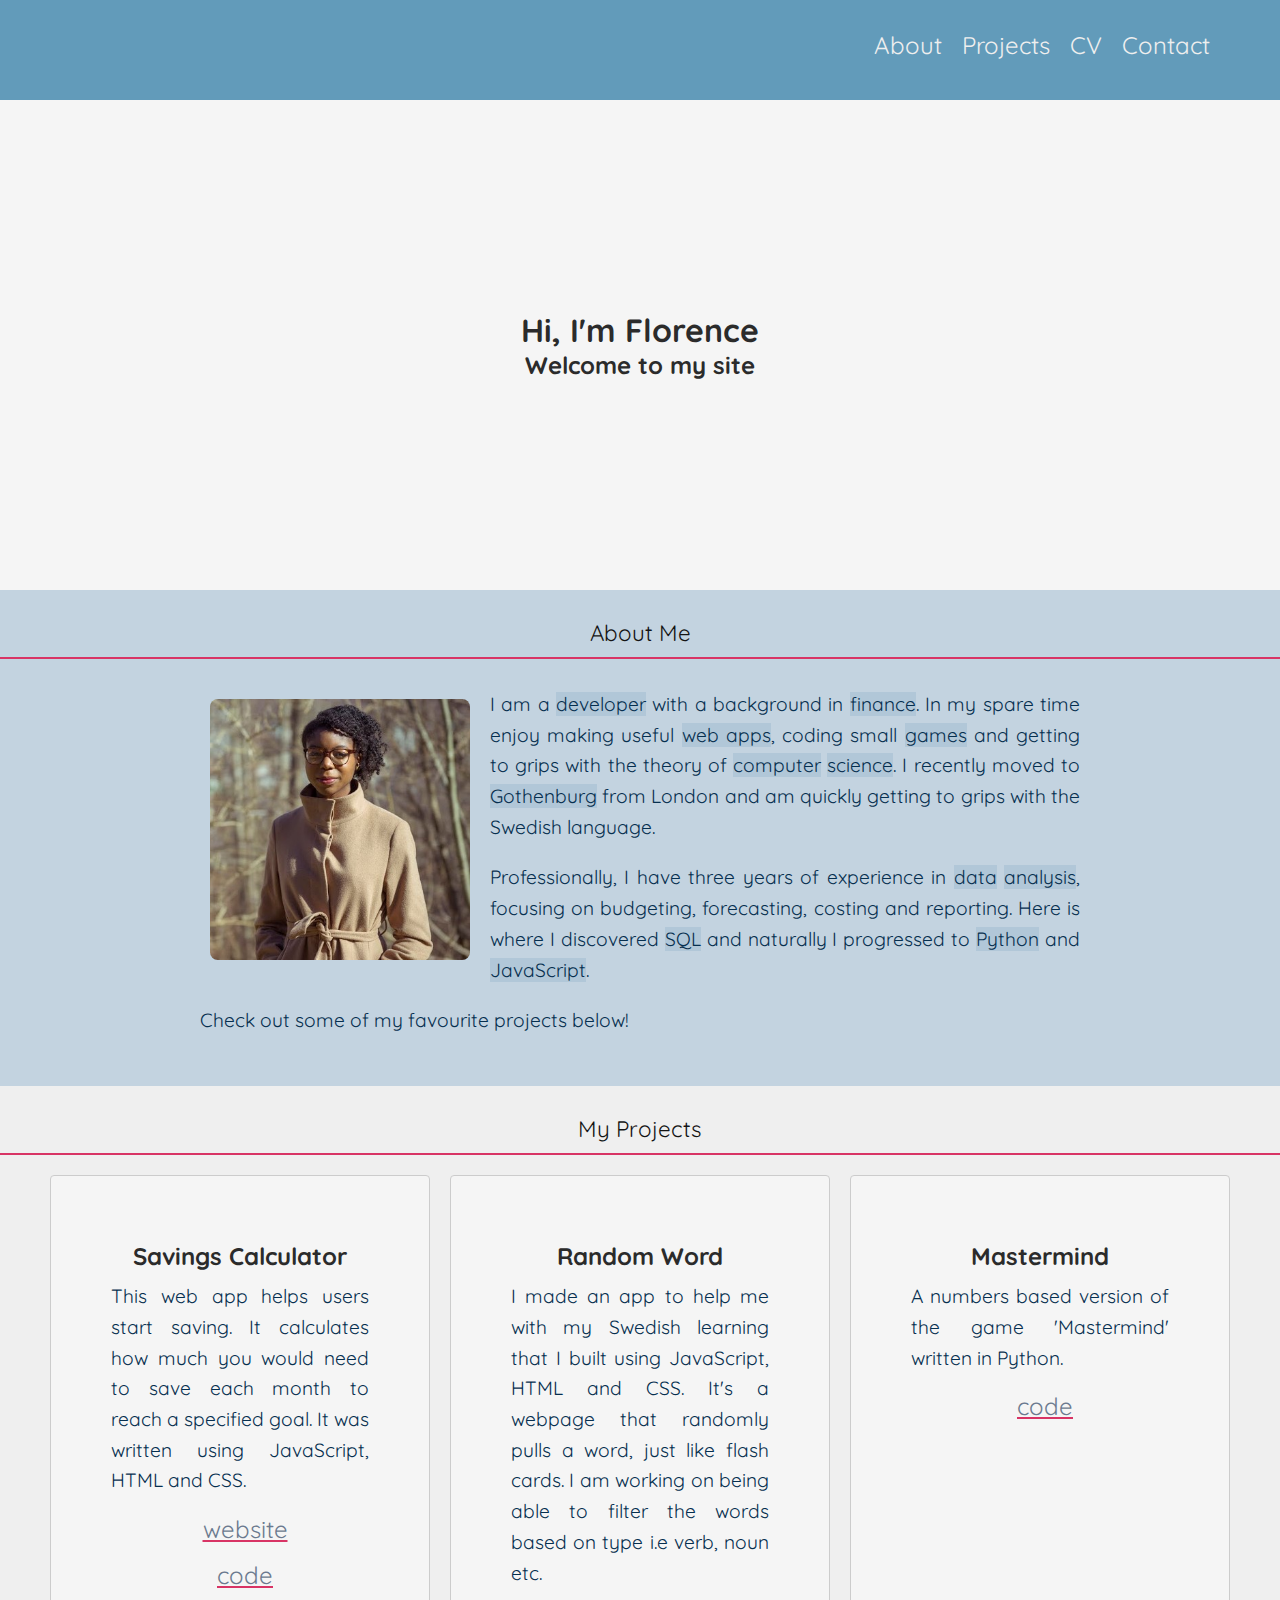
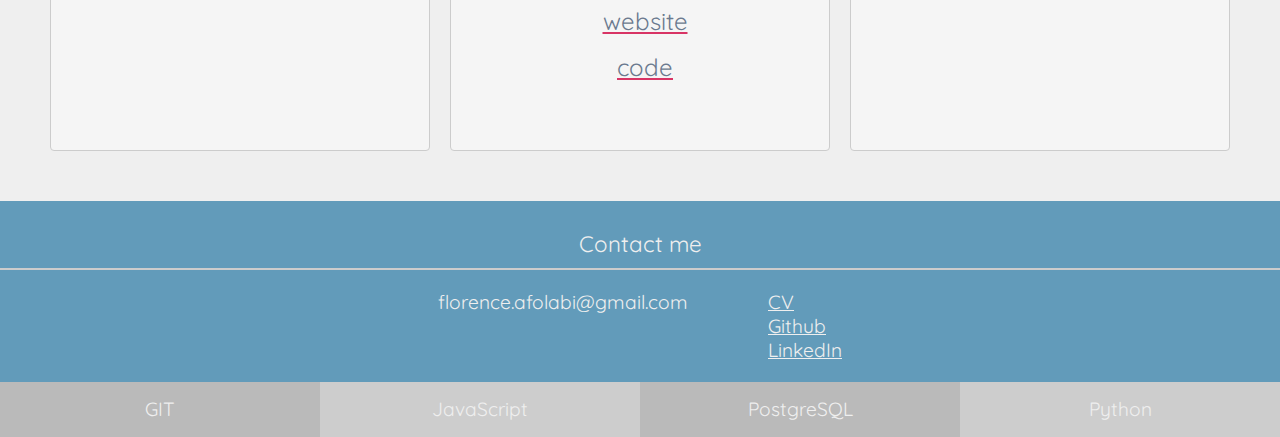
==== index.html @ 413f83eb "Fix typo, remove box shadow" ====
<!DOCTYPE html>
<html>
<head>
    <meta charset="UTF-8" />
    <meta name="viewport" content="width=device-width, initial-scale=1">
    <title>Florence Afolabi</title>
    <link rel="stylesheet" type="text/css" href="style.css" />
    <link rel="shortcut icon" type="image/png" href="icon.png" />
    <link rel="stylesheet" href="https://use.fontawesome.com/releases/v5.0.12/css/all.css" integrity="sha384-G0fIWCsCzJIMAVNQPfjH08cyYaUtMwjJwqiRKxxE/rx96Uroj1BtIQ6MLJuheaO9" crossorigin="anonymous">
</head>
<body>
    <header>
        <div class="header-wrapper">
            <div class="logo"></div>
            <nav>
                <a href="#" class="menu-icon"></a>
                <ul>
                    <li><a href="#about" class="nav-link">About</a></li>
                    <li><a href="#projects" class="nav-link">Projects</a></li>
                    <li><a href="https://florenceafo.github.io/Florence%20Afolabi.pdf" class="nav-link" target="_blank">CV</a></li>
                    <li><a href="#contact" class="nav-link">Contact</a></li>
                </ul>
            </nav>
        </div>
    </header>
<!-- Header ends -->
    <section class="banner">
        <div class="banner-wrapper">
            <h1>Hi, I'm Florence</h1>
            <h2>Welcome to my site</h2>
        </div>
    </section>
<!-- Banner ends -->
<section class="about-wrapper">
    <h3 id="about">About Me</h3>
    <div class="about-container">

        <section class="about-text">
            <img class="me-image responsive"src="me.jpg" />
            <p>I am a <span>developer</span> with a background in <span>finance</span>. In my spare time enjoy making useful <span>web apps</span>, coding small <span>games</span> and getting to grips with the theory of <span>computer</span> <span>science</span>. I recently moved to <span>Gothenburg</span> from London and am quickly getting to grips with the Swedish language.</p>
            <p>Professionally, I have three years of experience in <span>data</span> <span>analysis</span>, focusing on budgeting, forecasting, costing and reporting. Here is where I discovered <span>SQL</span> and naturally I progressed to <span>Python</span> and <span>JavaScript</span>.</p>
            <p>Check out some of my favourite projects below! </p>
        </section>
    </div>
</section>
<!-- About me ends -->
<section class="projects-wrapper">
    <h3 id="projects">My Projects</h3>
    <div class="projects-all">
        <div class="project">
            <div>
                <h4>Savings Calculator</h4>
                <p class="project-text">This web app helps users start saving. It calculates how much you would need to save each month to reach a specified goal. It was written using <span>JavaScript, HTML and CSS.</span></p>
            </div>
            <div class="project-image-links">
                <!-- <img src="screenshot-savings-calc.jpg"> -->
                <div class="project-links">
                    <a href="https://florenceafo.github.io/savings-calc/" class="live">website</a>
                    <a href="https://github.com/florenceafo/savings-calc" class="code" target="_blank">code</a>
                </div>
            </div>
        </div>
        <div class="project">
            <div>
                <h4>Random Word</h4>
                <p class="project-text">I made an app to help me with my Swedish learning that I built using JavaScript, HTML and CSS.
                It's a webpage that randomly pulls a word, just like flash cards.
                I am working on being able to filter the words based on type i.e verb, noun etc.</p>
            </div>
            <div class="project-image-links">
                <!-- <img src="screenshot-random-word.jpg"> -->
                <div class="project-links">
                    <a href="https://florenceafo.github.io/random-word/" class="live">website</a>
                    <a href="https://github.com/florenceafo/random-word" class="code" target="_blank">code</a>
                </div>
            </div>
        </div>
        <div class="project">
            <div>
                <h4>Mastermind</h4>
                <p class="project-text">A numbers based version of the game 'Mastermind' written in <span>Python.</span></p>
            </div>
            <div class="project-image-links">
                <!-- <img src="screenshot-random-word.jpg"> -->
                <div class="project-links">
                    <a href="https://github.com/florenceafo/Mastermind" class="code" target="_blank">code</a>
                </div>
            </div>
        </div>
    </div>
</section>
<!-- Project ends -->
    <footer>
        <h3 id="contact">Contact me</h3>
        <div class="footer-left">
            <!-- <p class="footer-title">Email</p> -->
            <p class="email"><a>florence.afolabi@gmail.com</a></p>
        </div>
        <div class="footer-right">
            <!-- <p class="footer-title">View more</p> -->
            <ul class="view-more">
                <li><a class="footer-link" href="https://florenceafo.github.io/Florence%20Afolabi.pdf" target="_blank">CV</a></li>
                <li><a class="footer-link" href="https://github.com/florenceafo" target="_blank">Github</a></li>
                <li><a class="footer-link" href="https://www.linkedin.com/in/florence-a/" target="_blank">LinkedIn</a></li>
            </ul>
        </div>
    </footer>
<!-- Footer ends -->
<section class="skills-quarter git">
    <td><i class="fab fa-github"></i></td>
    <p>GIT</p>
</section>
<section class="skills-quarter javascript">
    <td><i class="fab fa-js-square"></i></td>
    <p>JavaScript</p>
</section>
<section class="skills-quarter sql">
    <td><i class="fas fa-database"></i></td>
    <p>PostgreSQL</p>
</section>
<section class="skills-quarter python">
    <td><i class="fab fa-python"></i></td>
    <p>Python</p>
</section>
<!-- Skill boxes ends -->
</body>
</html>
---- style.css ----
@import url('https://fonts.googleapis.com/css?family=Quicksand');

* {
    margin: 0;
    padding: 0;
    border: 0;
}
body {
    background-color: #F5F5F5;
    color: #efefef;
    font-family: "Quicksand", sans-serif;
    margin: 0;
}
h1, h2 {
    text-align: center;
	color: #2b2b2b;
}
h4 {
    font-size: 150%;
    font-weight:700;
    color: #2b2b2b;
    text-align: center;
    padding-top: 2%;
}
h3 {
    font-size: 140%;
    font-weight: 400;
    color: #141414;
    line-height: 120%;
    text-align: center;
    padding: 30px 0 10px 0;
    width: 100%;
	border-bottom: 2px solid #d83465;
}
.skills-quarter p {
    font-size: 160%;
    font-weight: 400;
    font-family: "Quicksand", sans-serif;
    color: #f5f5f5;
    line-height: 150%;
    padding: 3%;
    text-align: justify;
}
img {
    max-width: 100%;
    width: auto;
    height: auto;
	border-radius: 3%;
    margin: 0 auto -3% auto;
}
header {
    background-color: #629bba;
    width: 100%;
    height: 100px;
}

/* --------------------Start Header Style */
.header-wrapper {
    max-width: 1200px;
    margin: 0 auto;
}
.logo {
    margin: 20px;
    float: left;
    width: 100px;
    height: 60px;
    background: url(logo.png) no-repeat center;
}
/*vEnd Header Style */

/* --------------------Start Navigation Style */
nav {
    float: right;
    padding: 20px 20px 0 0;
}
.menu-icon {
    display: hidden;
    width: 40px;
    height: 40px;
    background: url(menu-icon.png) center;
}
a:hover .menu-icon {
    border-radius: 4px 4px 0 0;
}
ul {
    list-style-type: none;
}
nav ul li {
    font-size: 150%;
    display: inline-block;
    float: left;
    padding: 10px;
}
nav ul li a {
    color: #efefef;
    text-decoration: none;
}
nav ul li a:hover {
    color: #d83465;
}
/* --------------------End Navigation Style */

/* --------------------Start Banner Style */
.banner {
    width: 100%;
    background-color: #f5f5f5;
}
.banner-wrapper {
    width: 50%;
    max-width: 500px;
    height: 50vh;
    margin: 0 auto;
    padding: 20px;
    display: flex;
    justify-content: center;
    flex-direction: column;
}
/* --------------------End Banner Style */

/* --------------------Start About Me Style */
.about-wrapper {
    padding-bottom: 40px;
    background-color: #c3d3e0;
}
.about-container {
    display: flex;
    max-width: 900px;
    margin: 0 auto;
    padding-top: 20px;
}
.about-text p {
    color: #062f4f;
    padding-left: 8%;
    padding-right: 8%;
    padding-bottom: 10px;
	line-height: 1.6;
    font-size: 120%;
    text-align: justify;
}
.about-text p span {
    background-color: #b1c7d8;
}
.about-text {
    float: left;
}
.about-text p {
    padding: 10px;
}
.me-image {
    float: left;
    max-width: 260px;
    min-width: 200px;
    max-height: 330px;
    width: 100%;
    margin: 20px 20px 10px 20px;

}


/* --------------------End About Me Style */

/* --------------------Start Skills Style */
.skills-quarter {
    width: 25%;
    float: left;
    text-align: center;
}
.git {
    background-color: #bababa;
}
.javascript {
    background-color: #cdcdcd;
}
.sql {
    background-color: #bababa;
}
.python {
    background-color: #cdcdcd;
}
.skills-quarter i {
    color: #F0F0F0;
    font-size: 250%;
    padding: 5% 0 2% 0;
}
.skills-quarter p {
    font-size: 120%;
    font-weight: 400;
    color: #efefef;
    line-height: 120%;
    text-align: center;
    padding: 5% 0 5% 0;
}
/* --------------------End Skills Style */

/* --------------------Start Portfolio Style */
.projects-wrapper {
    background-color: #efefef;
    width: 100%;
}
.projects-all {
    display: flex;
    flex-flow: wrap;
    flex-direction: row;
    width: 100%;
    max-width: 1200px;
    margin: 0 auto;
	padding-top: 10px;
}
.project {
    flex: 1;
    padding: 5%;
    margin: 10px 10px 50px 10px;
    border: 1px solid #ccc;
    border-radius: 4px;
    background-color: #f5f5f5;
}
.project-text {
    line-height: 1.6;
    font-size: 120%;
    text-align: justify;
	color: #062f4f;
    padding: 10px 0 10px 0;
}
.project-image-links {
    display: flex;
    flex-direction: row;
}
.project-links {
    text-align: left;
    margin-left: 10px;
    flex: 1;
    display: flex;
    flex-direction: column;
}
.project-links a {
    font-size: 150%;
    color: #6b7a8f;
    text-decoration: underline;
    text-decoration-color: #d83465;
    text-align: center;
    max-width: 120px;
    margin: 0 auto;
    padding: 8px 0 8px 0;
}
.project-links a:hover {
    font-size: 150%;
    color: #2b2b2b;
    text-decoration: none;
}
.project-image-links img {
    flex: 2;
	margin: 0 2% 0 2%;
}
/* --------------------End Portfolio Style */

/* --------------------Start Footer Style */
footer {
    background-color: #629bba;
    display: flex;
	flex-wrap: wrap;
    max-width: 100%;
	justify-content: center;
}
#contact {
	color: #efefef;
    max-width: 100%;
    border-bottom: 2px solid #ccc;
}
.footer-left {
    margin: 0 20px 10px 10px;
    padding: 20px;
}
.footer-right {
	margin: 0 10px 0 20px;
    padding: 20px;
}
.footer-right, .footer-left {
    display: flex;
    justify-content: center;
}
/* .footer-title {
 color: #efefef;
} */
 .email, .footer-link {
	color: #efefef;

}
.footer-link {
    text-decoration: underline;

}
.footer-link:hover {
	color: #cdcdcd;
	text-decoration: none;
}
.email, .footer-link {
	margin: 0;
	padding: 0;
	font-size: 120%;
}
/* --------------------End Footer Style */

/* --------------------Start Media Queries */
@media screen and (max-width: 770px) {
    h4 {
        font-size: 150%;
    }
    .menu-icon {
        display: inline-block;
        background-size: 60px 60px;
    }
    nav ul, nav:active ul {
        display: none;
        z-index; 1000;
        position: absolute;
        background-color: #629bba;
        right: 20px;
        border: 2px solid #efefef;
        border-radius: 4px 0 4px 4px;
    }
    nav:hover ul {
        display: block;
    }
    .nav-link {
        font-size: 70%;
        padding-left: 1px;
        padding-right: 1px;
    }
}
@media only screen and (max-width: 500px) {
    .about-text {
        display: flex;
        flex-direction: column;
    }
    .me-image {
        width: 50%;
        margin: 0 auto;
    }
    .skills-quarter p {
        font-size: 80%;
    }
    .skills-quarter i {
        font-size: 150%;
    }
}
@media only screen and (max-width: 700px) {
    .projects-all {
        display: flex;
        flex-direction: column;
        width: 100%;
    }
}
@media only screen and (max-width: 700px) {
	footer {
		flex-direction: column;
	}
}
/* --------------------End Media Queries */
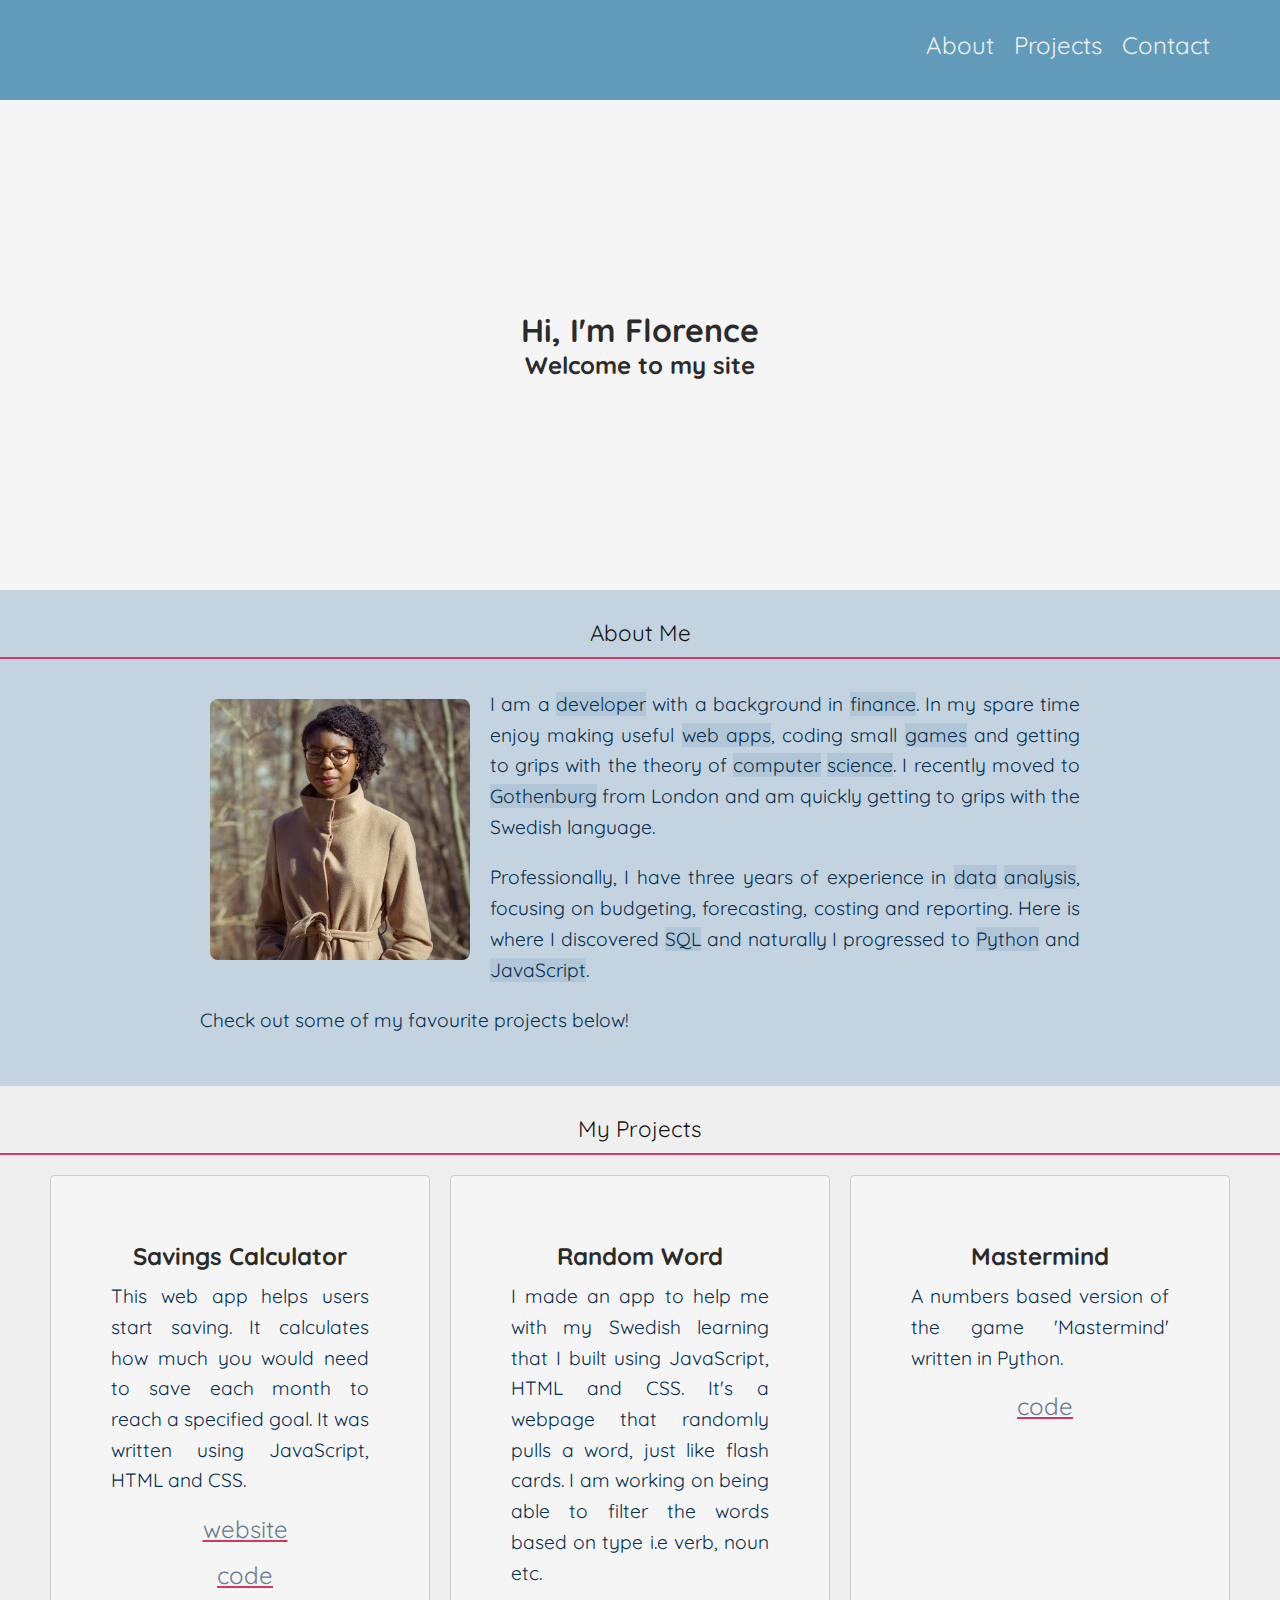
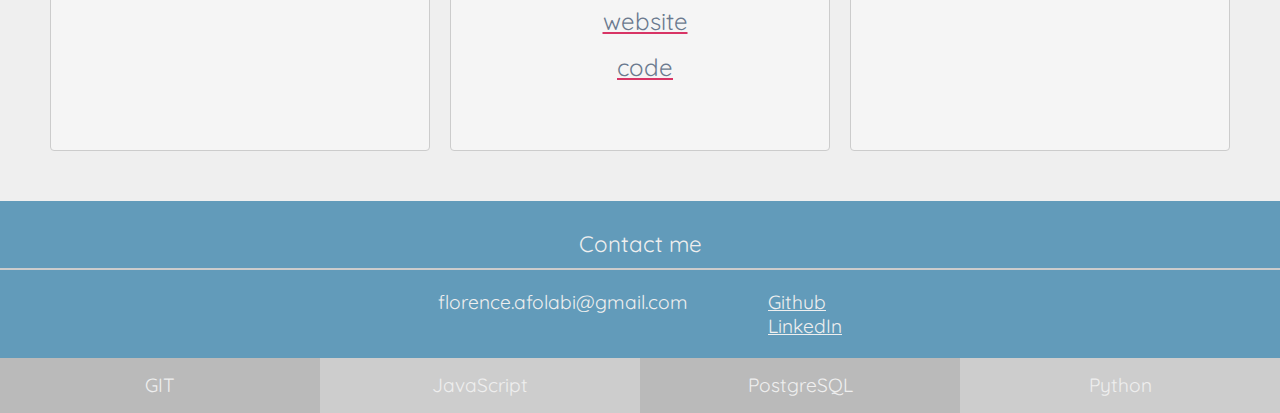
==== commit 0a64a97f: "remove CV" ====
--- a/index.html
+++ b/index.html
@@ -9,6 +9,7 @@
     <link rel="stylesheet" href="https://use.fontawesome.com/releases/v5.0.12/css/all.css" integrity="sha384-G0fIWCsCzJIMAVNQPfjH08cyYaUtMwjJwqiRKxxE/rx96Uroj1BtIQ6MLJuheaO9" crossorigin="anonymous">
 </head>
 <body>
+<!-- Header starts -->
     <header>
         <div class="header-wrapper">
             <div class="logo"></div>
@@ -17,13 +18,15 @@
                 <ul>
                     <li><a href="#about" class="nav-link">About</a></li>
                     <li><a href="#projects" class="nav-link">Projects</a></li>
-                    <li><a href="https://florenceafo.github.io/Florence%20Afolabi.pdf" class="nav-link" target="_blank">CV</a></li>
+                    <!-- <li><a href="https://florenceafo.github.io/Florence%20Afolabi.pdf" class="nav-link" target="_blank">CV</a></li> -->
                     <li><a href="#contact" class="nav-link">Contact</a></li>
                 </ul>
             </nav>
         </div>
     </header>
 <!-- Header ends -->
+
+<!-- Banner starts -->
     <section class="banner">
         <div class="banner-wrapper">
             <h1>Hi, I'm Florence</h1>
@@ -31,10 +34,11 @@
         </div>
     </section>
 <!-- Banner ends -->
+
+<!-- About me starts -->
 <section class="about-wrapper">
     <h3 id="about">About Me</h3>
     <div class="about-container">
-
         <section class="about-text">
             <img class="me-image responsive"src="me.jpg" />
             <p>I am a <span>developer</span> with a background in <span>finance</span>. In my spare time enjoy making useful <span>web apps</span>, coding small <span>games</span> and getting to grips with the theory of <span>computer</span> <span>science</span>. I recently moved to <span>Gothenburg</span> from London and am quickly getting to grips with the Swedish language.</p>
@@ -44,6 +48,8 @@
     </div>
 </section>
 <!-- About me ends -->
+
+<!-- Projects starts -->
 <section class="projects-wrapper">
     <h3 id="projects">My Projects</h3>
     <div class="projects-all">
@@ -89,39 +95,41 @@
         </div>
     </div>
 </section>
-<!-- Project ends -->
+<!-- Projects ends -->
+
+<!-- Footer starts -->
     <footer>
         <h3 id="contact">Contact me</h3>
         <div class="footer-left">
-            <!-- <p class="footer-title">Email</p> -->
             <p class="email"><a>florence.afolabi@gmail.com</a></p>
         </div>
         <div class="footer-right">
-            <!-- <p class="footer-title">View more</p> -->
             <ul class="view-more">
-                <li><a class="footer-link" href="https://florenceafo.github.io/Florence%20Afolabi.pdf" target="_blank">CV</a></li>
+                <!-- <li><a class="footer-link" href="https://florenceafo.github.io/Florence%20Afolabi.pdf" target="_blank">CV</a></li> -->
                 <li><a class="footer-link" href="https://github.com/florenceafo" target="_blank">Github</a></li>
                 <li><a class="footer-link" href="https://www.linkedin.com/in/florence-a/" target="_blank">LinkedIn</a></li>
             </ul>
         </div>
     </footer>
 <!-- Footer ends -->
-<section class="skills-quarter git">
-    <td><i class="fab fa-github"></i></td>
-    <p>GIT</p>
-</section>
-<section class="skills-quarter javascript">
-    <td><i class="fab fa-js-square"></i></td>
-    <p>JavaScript</p>
-</section>
-<section class="skills-quarter sql">
-    <td><i class="fas fa-database"></i></td>
-    <p>PostgreSQL</p>
-</section>
-<section class="skills-quarter python">
-    <td><i class="fab fa-python"></i></td>
-    <p>Python</p>
-</section>
+
+<!-- Skill boxes starts -->
+    <section class="skills-quarter git">
+        <td><i class="fab fa-github"></i></td>
+        <p>GIT</p>
+    </section>
+    <section class="skills-quarter javascript">
+        <td><i class="fab fa-js-square"></i></td>
+        <p>JavaScript</p>
+    </section>
+    <section class="skills-quarter sql">
+        <td><i class="fas fa-database"></i></td>
+        <p>PostgreSQL</p>
+    </section>
+    <section class="skills-quarter python">
+        <td><i class="fab fa-python"></i></td>
+        <p>Python</p>
+    </section>
 <!-- Skill boxes ends -->
 </body>
 </html>
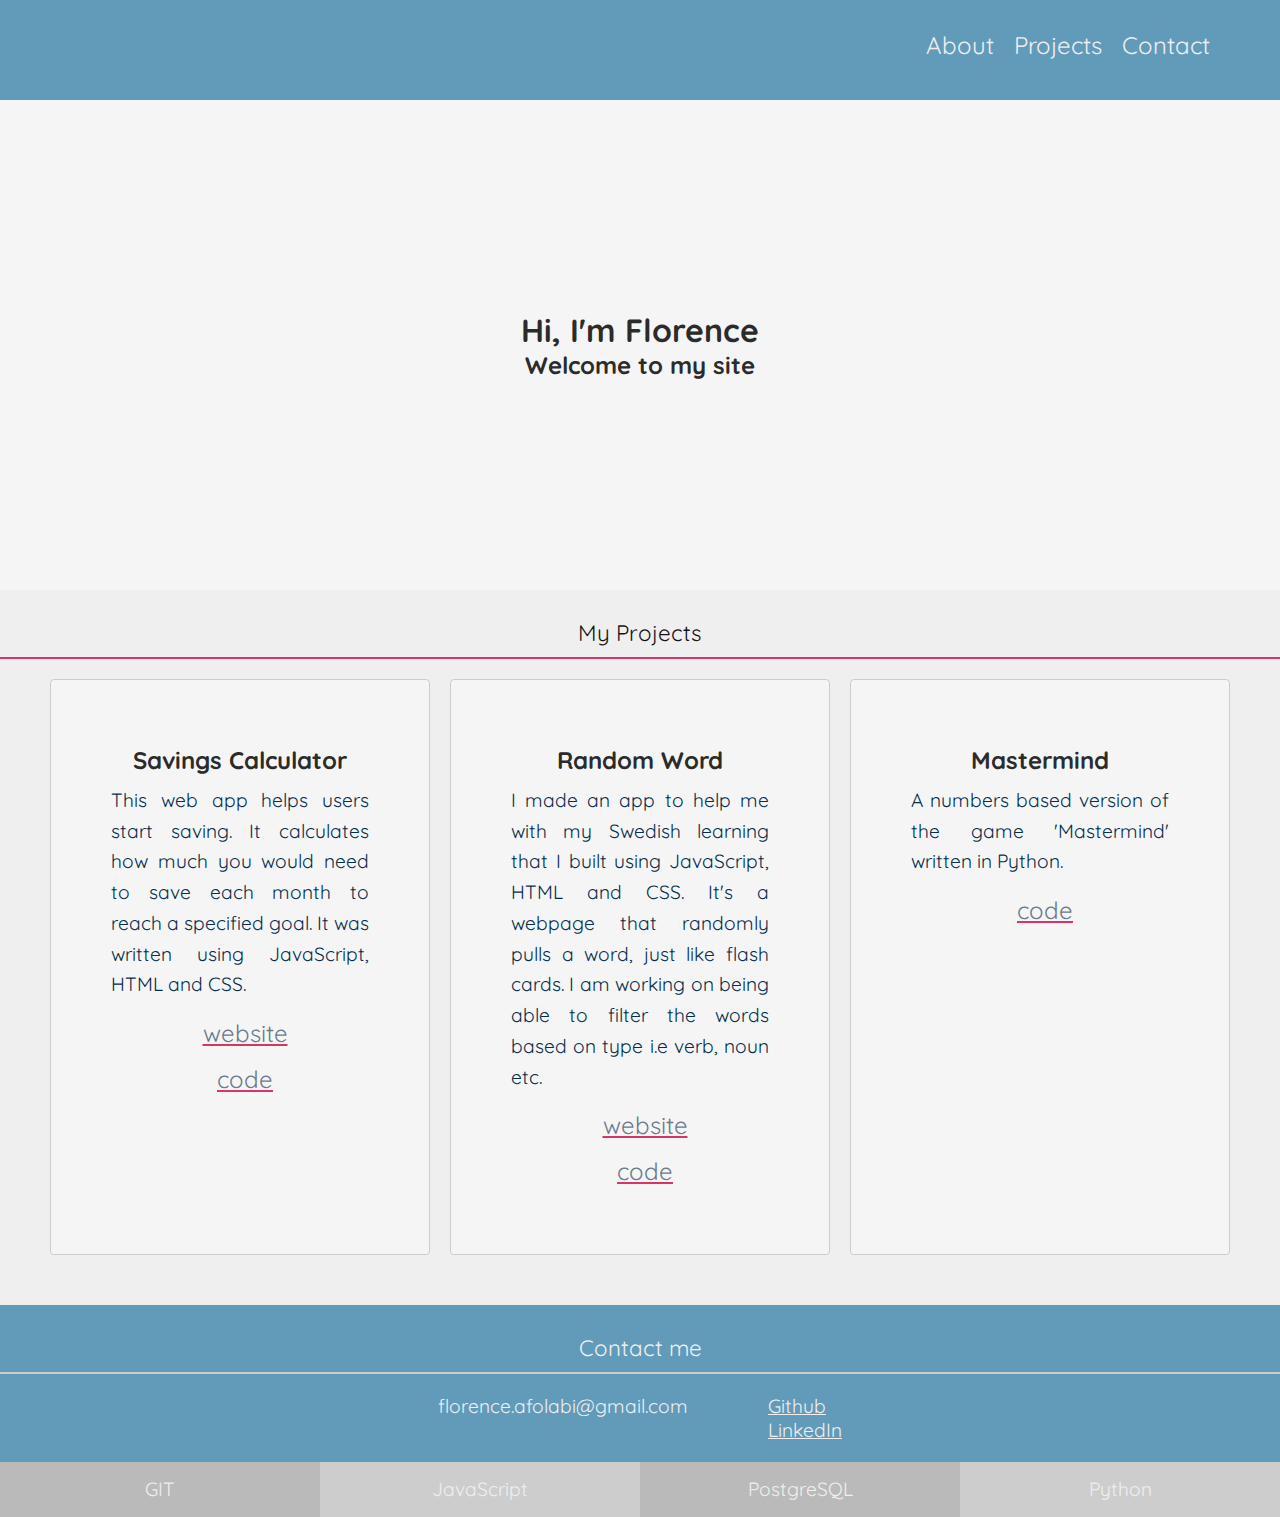
==== commit b332ee63: "Removed about me" ====
--- a/index.html
+++ b/index.html
@@ -36,17 +36,17 @@
 <!-- Banner ends -->
 
 <!-- About me starts -->
-<section class="about-wrapper">
+<!-- <section class="about-wrapper">
     <h3 id="about">About Me</h3>
     <div class="about-container">
         <section class="about-text">
             <img class="me-image responsive"src="me.jpg" />
-            <p>I am a <span>developer</span> with a background in <span>finance</span>. In my spare time enjoy making useful <span>web apps</span>, coding small <span>games</span> and getting to grips with the theory of <span>computer</span> <span>science</span>. I recently moved to <span>Gothenburg</span> from London and am quickly getting to grips with the Swedish language.</p>
-            <p>Professionally, I have three years of experience in <span>data</span> <span>analysis</span>, focusing on budgeting, forecasting, costing and reporting. Here is where I discovered <span>SQL</span> and naturally I progressed to <span>Python</span> and <span>JavaScript</span>.</p>
+            <p>I am an <span>accountant</span> experienced in <span>data analysis</span>. In my spare time I enjoy making useful <span>web apps</span>, coding small <span>games</span> and studying the theory of <span>computer</span> <span>science</span>. I recently moved to <span>Gothenburg</span> from London and am quickly getting to grips with the Swedish language.</p>
+            <p>Professionally, I have over three years of experience in <span>accountancy</span>, focusing on budgeting, forecasting, costing and reporting. Here is where I discovered <span>SQL</span> and naturally I progressed to <span>Python</span> and <span>JavaScript</span>.</p>
             <p>Check out some of my favourite projects below! </p>
         </section>
     </div>
-</section>
+</section> -->
 <!-- About me ends -->
 
 <!-- Projects starts -->
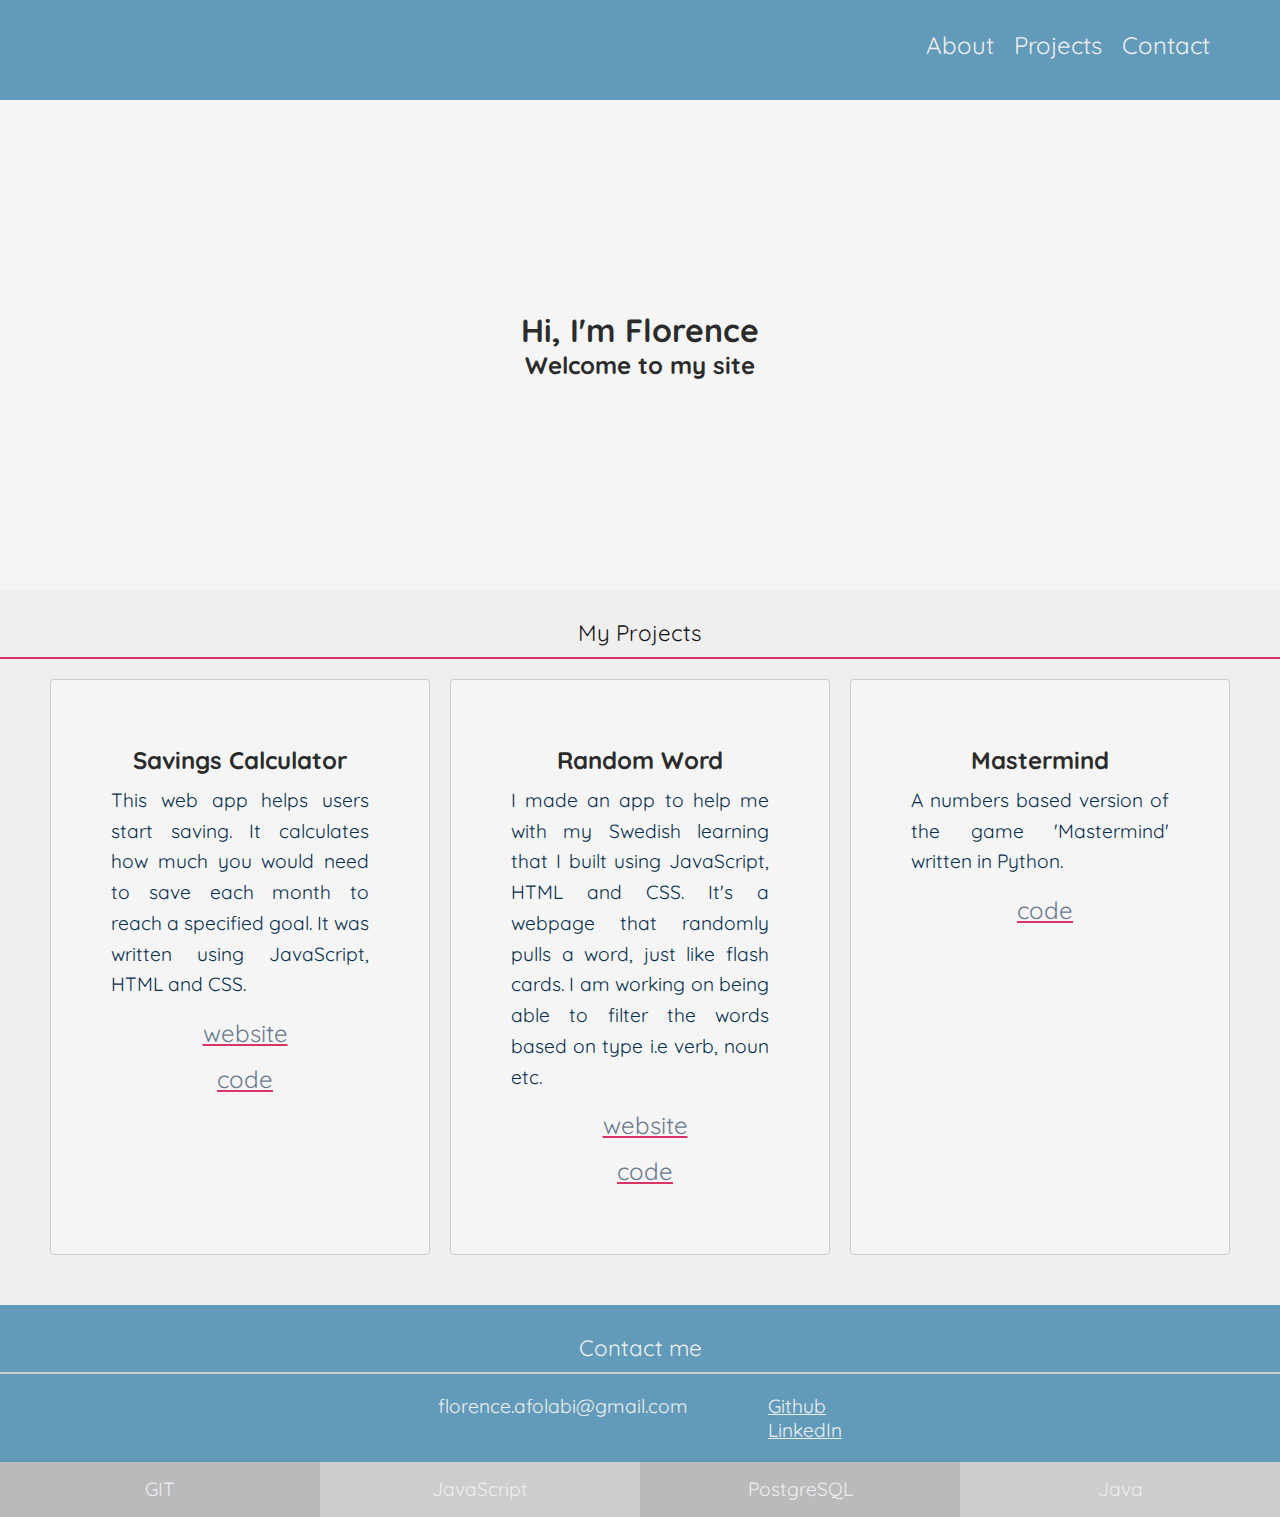
==== commit 35cec24d: "Changed icon in footer to java" ====
--- a/index.html
+++ b/index.html
@@ -126,9 +126,9 @@
         <td><i class="fas fa-database"></i></td>
         <p>PostgreSQL</p>
     </section>
-    <section class="skills-quarter python">
-        <td><i class="fab fa-python"></i></td>
-        <p>Python</p>
+    <section class="skills-quarter java">
+        <td><i class="fab fa-java"></i></td>
+        <p>Java</p>
     </section>
 <!-- Skill boxes ends -->
 </body>
--- a/style.css
+++ b/style.css
@@ -15,13 +15,6 @@
     text-align: center;
 	color: #2b2b2b;
 }
-h4 {
-    font-size: 150%;
-    font-weight:700;
-    color: #2b2b2b;
-    text-align: center;
-    padding-top: 2%;
-}
 h3 {
     font-size: 140%;
     font-weight: 400;
@@ -31,6 +24,13 @@
     padding: 30px 0 10px 0;
     width: 100%;
 	border-bottom: 2px solid #d83465;
+}
+h4 {
+    font-size: 150%;
+    font-weight:700;
+    color: #2b2b2b;
+    text-align: center;
+    padding-top: 2%;
 }
 .skills-quarter p {
     font-size: 160%;
@@ -66,7 +66,7 @@
     height: 60px;
     background: url(logo.png) no-repeat center;
 }
-/*vEnd Header Style */
+/* --------------------End Header Style */
 
 /* --------------------Start Navigation Style */
 nav {
@@ -174,7 +174,7 @@
 .sql {
     background-color: #bababa;
 }
-.python {
+.java {
     background-color: #cdcdcd;
 }
 .skills-quarter i {
@@ -278,16 +278,11 @@
     display: flex;
     justify-content: center;
 }
-/* .footer-title {
- color: #efefef;
-} */
  .email, .footer-link {
 	color: #efefef;
-
 }
 .footer-link {
     text-decoration: underline;
-
 }
 .footer-link:hover {
 	color: #cdcdcd;
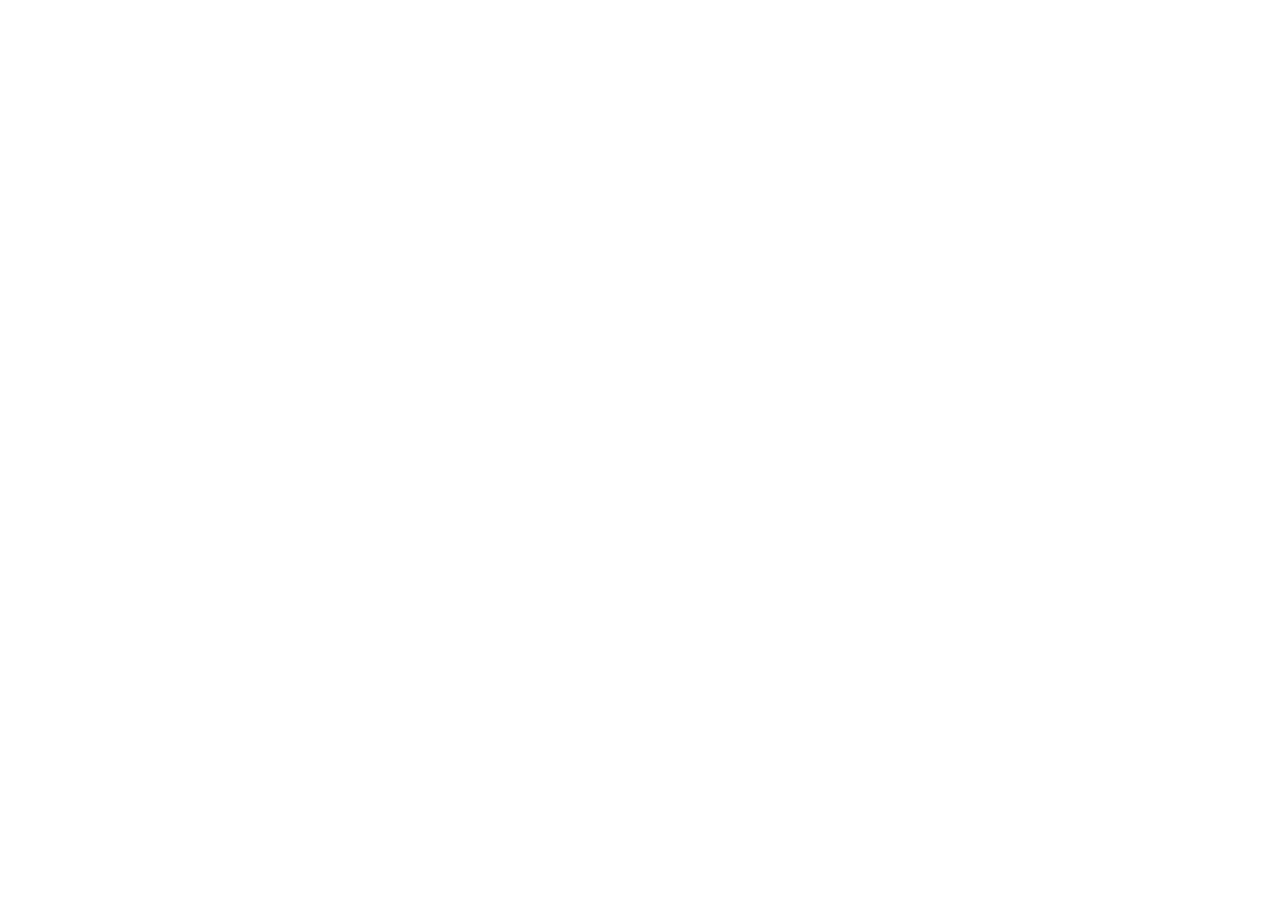
==== commit 09a4b254: "Updates" ====
--- a/index.html
+++ b/index.html
@@ -1,135 +1 @@
-<!DOCTYPE html>
-<html>
-<head>
-    <meta charset="UTF-8" />
-    <meta name="viewport" content="width=device-width, initial-scale=1">
-    <title>Florence Afolabi</title>
-    <link rel="stylesheet" type="text/css" href="style.css" />
-    <link rel="shortcut icon" type="image/png" href="icon.png" />
-    <link rel="stylesheet" href="https://use.fontawesome.com/releases/v5.0.12/css/all.css" integrity="sha384-G0fIWCsCzJIMAVNQPfjH08cyYaUtMwjJwqiRKxxE/rx96Uroj1BtIQ6MLJuheaO9" crossorigin="anonymous">
-</head>
-<body>
-<!-- Header starts -->
-    <header>
-        <div class="header-wrapper">
-            <div class="logo"></div>
-            <nav>
-                <a href="#" class="menu-icon"></a>
-                <ul>
-                    <li><a href="#about" class="nav-link">About</a></li>
-                    <li><a href="#projects" class="nav-link">Projects</a></li>
-                    <!-- <li><a href="https://florenceafo.github.io/Florence%20Afolabi.pdf" class="nav-link" target="_blank">CV</a></li> -->
-                    <li><a href="#contact" class="nav-link">Contact</a></li>
-                </ul>
-            </nav>
-        </div>
-    </header>
-<!-- Header ends -->
-
-<!-- Banner starts -->
-    <section class="banner">
-        <div class="banner-wrapper">
-            <h1>Hi, I'm Florence</h1>
-            <h2>Welcome to my site</h2>
-        </div>
-    </section>
-<!-- Banner ends -->
-
-<!-- About me starts -->
-<!-- <section class="about-wrapper">
-    <h3 id="about">About Me</h3>
-    <div class="about-container">
-        <section class="about-text">
-            <img class="me-image responsive"src="me.jpg" />
-            <p>I am an <span>accountant</span> experienced in <span>data analysis</span>. In my spare time I enjoy making useful <span>web apps</span>, coding small <span>games</span> and studying the theory of <span>computer</span> <span>science</span>. I recently moved to <span>Gothenburg</span> from London and am quickly getting to grips with the Swedish language.</p>
-            <p>Professionally, I have over three years of experience in <span>accountancy</span>, focusing on budgeting, forecasting, costing and reporting. Here is where I discovered <span>SQL</span> and naturally I progressed to <span>Python</span> and <span>JavaScript</span>.</p>
-            <p>Check out some of my favourite projects below! </p>
-        </section>
-    </div>
-</section> -->
-<!-- About me ends -->
-
-<!-- Projects starts -->
-<section class="projects-wrapper">
-    <h3 id="projects">My Projects</h3>
-    <div class="projects-all">
-        <div class="project">
-            <div>
-                <h4>Savings Calculator</h4>
-                <p class="project-text">This web app helps users start saving. It calculates how much you would need to save each month to reach a specified goal. It was written using <span>JavaScript, HTML and CSS.</span></p>
-            </div>
-            <div class="project-image-links">
-                <!-- <img src="screenshot-savings-calc.jpg"> -->
-                <div class="project-links">
-                    <a href="https://florenceafo.github.io/savings-calc/" class="live">website</a>
-                    <a href="https://github.com/florenceafo/savings-calc" class="code" target="_blank">code</a>
-                </div>
-            </div>
-        </div>
-        <div class="project">
-            <div>
-                <h4>Random Word</h4>
-                <p class="project-text">I made an app to help me with my Swedish learning that I built using JavaScript, HTML and CSS.
-                It's a webpage that randomly pulls a word, just like flash cards.
-                I am working on being able to filter the words based on type i.e verb, noun etc.</p>
-            </div>
-            <div class="project-image-links">
-                <!-- <img src="screenshot-random-word.jpg"> -->
-                <div class="project-links">
-                    <a href="https://florenceafo.github.io/random-word/" class="live">website</a>
-                    <a href="https://github.com/florenceafo/random-word" class="code" target="_blank">code</a>
-                </div>
-            </div>
-        </div>
-        <div class="project">
-            <div>
-                <h4>Mastermind</h4>
-                <p class="project-text">A numbers based version of the game 'Mastermind' written in <span>Python.</span></p>
-            </div>
-            <div class="project-image-links">
-                <!-- <img src="screenshot-random-word.jpg"> -->
-                <div class="project-links">
-                    <a href="https://github.com/florenceafo/Mastermind" class="code" target="_blank">code</a>
-                </div>
-            </div>
-        </div>
-    </div>
-</section>
-<!-- Projects ends -->
-
-<!-- Footer starts -->
-    <footer>
-        <h3 id="contact">Contact me</h3>
-        <div class="footer-left">
-            <p class="email"><a>florence.afolabi@gmail.com</a></p>
-        </div>
-        <div class="footer-right">
-            <ul class="view-more">
-                <!-- <li><a class="footer-link" href="https://florenceafo.github.io/Florence%20Afolabi.pdf" target="_blank">CV</a></li> -->
-                <li><a class="footer-link" href="https://github.com/florenceafo" target="_blank">Github</a></li>
-                <li><a class="footer-link" href="https://www.linkedin.com/in/florence-a/" target="_blank">LinkedIn</a></li>
-            </ul>
-        </div>
-    </footer>
-<!-- Footer ends -->
-
-<!-- Skill boxes starts -->
-    <section class="skills-quarter git">
-        <td><i class="fab fa-github"></i></td>
-        <p>GIT</p>
-    </section>
-    <section class="skills-quarter javascript">
-        <td><i class="fab fa-js-square"></i></td>
-        <p>JavaScript</p>
-    </section>
-    <section class="skills-quarter sql">
-        <td><i class="fas fa-database"></i></td>
-        <p>PostgreSQL</p>
-    </section>
-    <section class="skills-quarter java">
-        <td><i class="fab fa-java"></i></td>
-        <p>Java</p>
-    </section>
-<!-- Skill boxes ends -->
-</body>
-</html>
+<!doctype html><html lang="en"><head><meta charset="utf-8"/><link rel="icon" href="/my-site/favicon.ico"/><meta name="viewport" content="width=device-width,initial-scale=1"/><meta name="theme-color" content="#000000"/><meta name="description" content="Web site created using create-react-app"/><link rel="apple-touch-icon" href="/my-site/logo192.png"/><link rel="manifest" href="/my-site/manifest.json"/><title>React App</title><link href="/my-site/static/css/main.d1b05096.chunk.css" rel="stylesheet"></head><body><noscript>You need to enable JavaScript to run this app.</noscript><div id="root"></div><script>!function(e){function t(t){for(var n,i,l=t[0],f=t[1],a=t[2],c=0,s=[];c<l.length;c++)i=l[c],Object.prototype.hasOwnProperty.call(o,i)&&o[i]&&s.push(o[i][0]),o[i]=0;for(n in f)Object.prototype.hasOwnProperty.call(f,n)&&(e[n]=f[n]);for(p&&p(t);s.length;)s.shift()();return u.push.apply(u,a||[]),r()}function r(){for(var e,t=0;t<u.length;t++){for(var r=u[t],n=!0,l=1;l<r.length;l++){var f=r[l];0!==o[f]&&(n=!1)}n&&(u.splice(t--,1),e=i(i.s=r[0]))}return e}var n={},o={1:0},u=[];function i(t){if(n[t])return n[t].exports;var r=n[t]={i:t,l:!1,exports:{}};return e[t].call(r.exports,r,r.exports,i),r.l=!0,r.exports}i.m=e,i.c=n,i.d=function(e,t,r){i.o(e,t)||Object.defineProperty(e,t,{enumerable:!0,get:r})},i.r=function(e){"undefined"!=typeof Symbol&&Symbol.toStringTag&&Object.defineProperty(e,Symbol.toStringTag,{value:"Module"}),Object.defineProperty(e,"__esModule",{value:!0})},i.t=function(e,t){if(1&t&&(e=i(e)),8&t)return e;if(4&t&&"object"==typeof e&&e&&e.__esModule)return e;var r=Object.create(null);if(i.r(r),Object.defineProperty(r,"default",{enumerable:!0,value:e}),2&t&&"string"!=typeof e)for(var n in e)i.d(r,n,function(t){return e[t]}.bind(null,n));return r},i.n=function(e){var t=e&&e.__esModule?function(){return e.default}:function(){return e};return i.d(t,"a",t),t},i.o=function(e,t){return Object.prototype.hasOwnProperty.call(e,t)},i.p="/my-site/";var l=this["webpackJsonpmy-site"]=this["webpackJsonpmy-site"]||[],f=l.push.bind(l);l.push=t,l=l.slice();for(var a=0;a<l.length;a++)t(l[a]);var p=f;r()}([])</script><script src="/my-site/static/js/2.b0a097a4.chunk.js"></script><script src="/my-site/static/js/main.ba2c71dc.chunk.js"></script></body></html>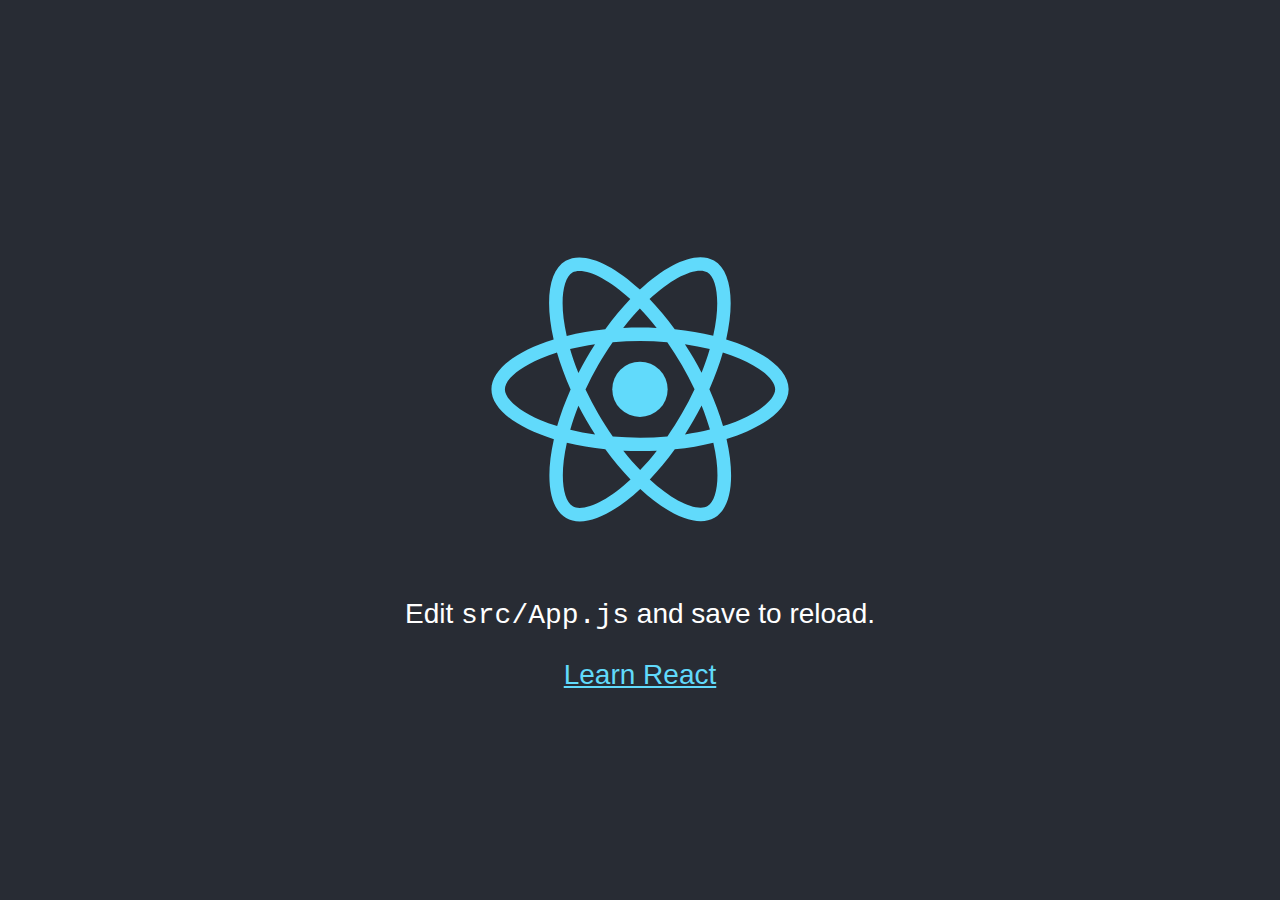
==== commit dc74538d: "Updates" ====
--- a/index.html
+++ b/index.html
@@ -1 +1 @@
-<!doctype html><html lang="en"><head><meta charset="utf-8"/><link rel="icon" href="/my-site/favicon.ico"/><meta name="viewport" content="width=device-width,initial-scale=1"/><meta name="theme-color" content="#000000"/><meta name="description" content="Web site created using create-react-app"/><link rel="apple-touch-icon" href="/my-site/logo192.png"/><link rel="manifest" href="/my-site/manifest.json"/><title>React App</title><link href="/my-site/static/css/main.d1b05096.chunk.css" rel="stylesheet"></head><body><noscript>You need to enable JavaScript to run this app.</noscript><div id="root"></div><script>!function(e){function t(t){for(var n,i,l=t[0],f=t[1],a=t[2],c=0,s=[];c<l.length;c++)i=l[c],Object.prototype.hasOwnProperty.call(o,i)&&o[i]&&s.push(o[i][0]),o[i]=0;for(n in f)Object.prototype.hasOwnProperty.call(f,n)&&(e[n]=f[n]);for(p&&p(t);s.length;)s.shift()();return u.push.apply(u,a||[]),r()}function r(){for(var e,t=0;t<u.length;t++){for(var r=u[t],n=!0,l=1;l<r.length;l++){var f=r[l];0!==o[f]&&(n=!1)}n&&(u.splice(t--,1),e=i(i.s=r[0]))}return e}var n={},o={1:0},u=[];function i(t){if(n[t])return n[t].exports;var r=n[t]={i:t,l:!1,exports:{}};return e[t].call(r.exports,r,r.exports,i),r.l=!0,r.exports}i.m=e,i.c=n,i.d=function(e,t,r){i.o(e,t)||Object.defineProperty(e,t,{enumerable:!0,get:r})},i.r=function(e){"undefined"!=typeof Symbol&&Symbol.toStringTag&&Object.defineProperty(e,Symbol.toStringTag,{value:"Module"}),Object.defineProperty(e,"__esModule",{value:!0})},i.t=function(e,t){if(1&t&&(e=i(e)),8&t)return e;if(4&t&&"object"==typeof e&&e&&e.__esModule)return e;var r=Object.create(null);if(i.r(r),Object.defineProperty(r,"default",{enumerable:!0,value:e}),2&t&&"string"!=typeof e)for(var n in e)i.d(r,n,function(t){return e[t]}.bind(null,n));return r},i.n=function(e){var t=e&&e.__esModule?function(){return e.default}:function(){return e};return i.d(t,"a",t),t},i.o=function(e,t){return Object.prototype.hasOwnProperty.call(e,t)},i.p="/my-site/";var l=this["webpackJsonpmy-site"]=this["webpackJsonpmy-site"]||[],f=l.push.bind(l);l.push=t,l=l.slice();for(var a=0;a<l.length;a++)t(l[a]);var p=f;r()}([])</script><script src="/my-site/static/js/2.b0a097a4.chunk.js"></script><script src="/my-site/static/js/main.ba2c71dc.chunk.js"></script></body></html>+<!doctype html><html lang="en"><head><meta charset="utf-8"/><link rel="icon" href="/favicon.ico"/><meta name="viewport" content="width=device-width,initial-scale=1"/><meta name="theme-color" content="#000000"/><meta name="description" content="Web site created using create-react-app"/><link rel="apple-touch-icon" href="/logo192.png"/><link rel="manifest" href="/manifest.json"/><title>React App</title><link href="/static/css/main.d1b05096.chunk.css" rel="stylesheet"></head><body><noscript>You need to enable JavaScript to run this app.</noscript><div id="root"></div><script>!function(e){function t(t){for(var n,i,l=t[0],f=t[1],a=t[2],c=0,s=[];c<l.length;c++)i=l[c],Object.prototype.hasOwnProperty.call(o,i)&&o[i]&&s.push(o[i][0]),o[i]=0;for(n in f)Object.prototype.hasOwnProperty.call(f,n)&&(e[n]=f[n]);for(p&&p(t);s.length;)s.shift()();return u.push.apply(u,a||[]),r()}function r(){for(var e,t=0;t<u.length;t++){for(var r=u[t],n=!0,l=1;l<r.length;l++){var f=r[l];0!==o[f]&&(n=!1)}n&&(u.splice(t--,1),e=i(i.s=r[0]))}return e}var n={},o={1:0},u=[];function i(t){if(n[t])return n[t].exports;var r=n[t]={i:t,l:!1,exports:{}};return e[t].call(r.exports,r,r.exports,i),r.l=!0,r.exports}i.m=e,i.c=n,i.d=function(e,t,r){i.o(e,t)||Object.defineProperty(e,t,{enumerable:!0,get:r})},i.r=function(e){"undefined"!=typeof Symbol&&Symbol.toStringTag&&Object.defineProperty(e,Symbol.toStringTag,{value:"Module"}),Object.defineProperty(e,"__esModule",{value:!0})},i.t=function(e,t){if(1&t&&(e=i(e)),8&t)return e;if(4&t&&"object"==typeof e&&e&&e.__esModule)return e;var r=Object.create(null);if(i.r(r),Object.defineProperty(r,"default",{enumerable:!0,value:e}),2&t&&"string"!=typeof e)for(var n in e)i.d(r,n,function(t){return e[t]}.bind(null,n));return r},i.n=function(e){var t=e&&e.__esModule?function(){return e.default}:function(){return e};return i.d(t,"a",t),t},i.o=function(e,t){return Object.prototype.hasOwnProperty.call(e,t)},i.p="/";var l=this["webpackJsonpmy-site"]=this["webpackJsonpmy-site"]||[],f=l.push.bind(l);l.push=t,l=l.slice();for(var a=0;a<l.length;a++)t(l[a]);var p=f;r()}([])</script><script src="/static/js/2.b0a097a4.chunk.js"></script><script src="/static/js/main.a12a3570.chunk.js"></script></body></html>--- a/static/css/main.d1b05096.chunk.css
+++ b/static/css/main.d1b05096.chunk.css
@@ -0,0 +1,2 @@
+body{margin:0;font-family:-apple-system,BlinkMacSystemFont,"Segoe UI","Roboto","Oxygen","Ubuntu","Cantarell","Fira Sans","Droid Sans","Helvetica Neue",sans-serif;-webkit-font-smoothing:antialiased;-moz-osx-font-smoothing:grayscale}code{font-family:source-code-pro,Menlo,Monaco,Consolas,"Courier New",monospace}.App{text-align:center}.App-logo{height:40vmin;pointer-events:none}@media (prefers-reduced-motion:no-preference){.App-logo{-webkit-animation:App-logo-spin 20s linear infinite;animation:App-logo-spin 20s linear infinite}}.App-header{background-color:#282c34;min-height:100vh;display:flex;flex-direction:column;align-items:center;justify-content:center;font-size:calc(10px + 2vmin);color:#fff}.App-link{color:#61dafb}@-webkit-keyframes App-logo-spin{0%{-webkit-transform:rotate(0deg);transform:rotate(0deg)}to{-webkit-transform:rotate(1turn);transform:rotate(1turn)}}@keyframes App-logo-spin{0%{-webkit-transform:rotate(0deg);transform:rotate(0deg)}to{-webkit-transform:rotate(1turn);transform:rotate(1turn)}}
+/*# sourceMappingURL=main.d1b05096.chunk.css.map */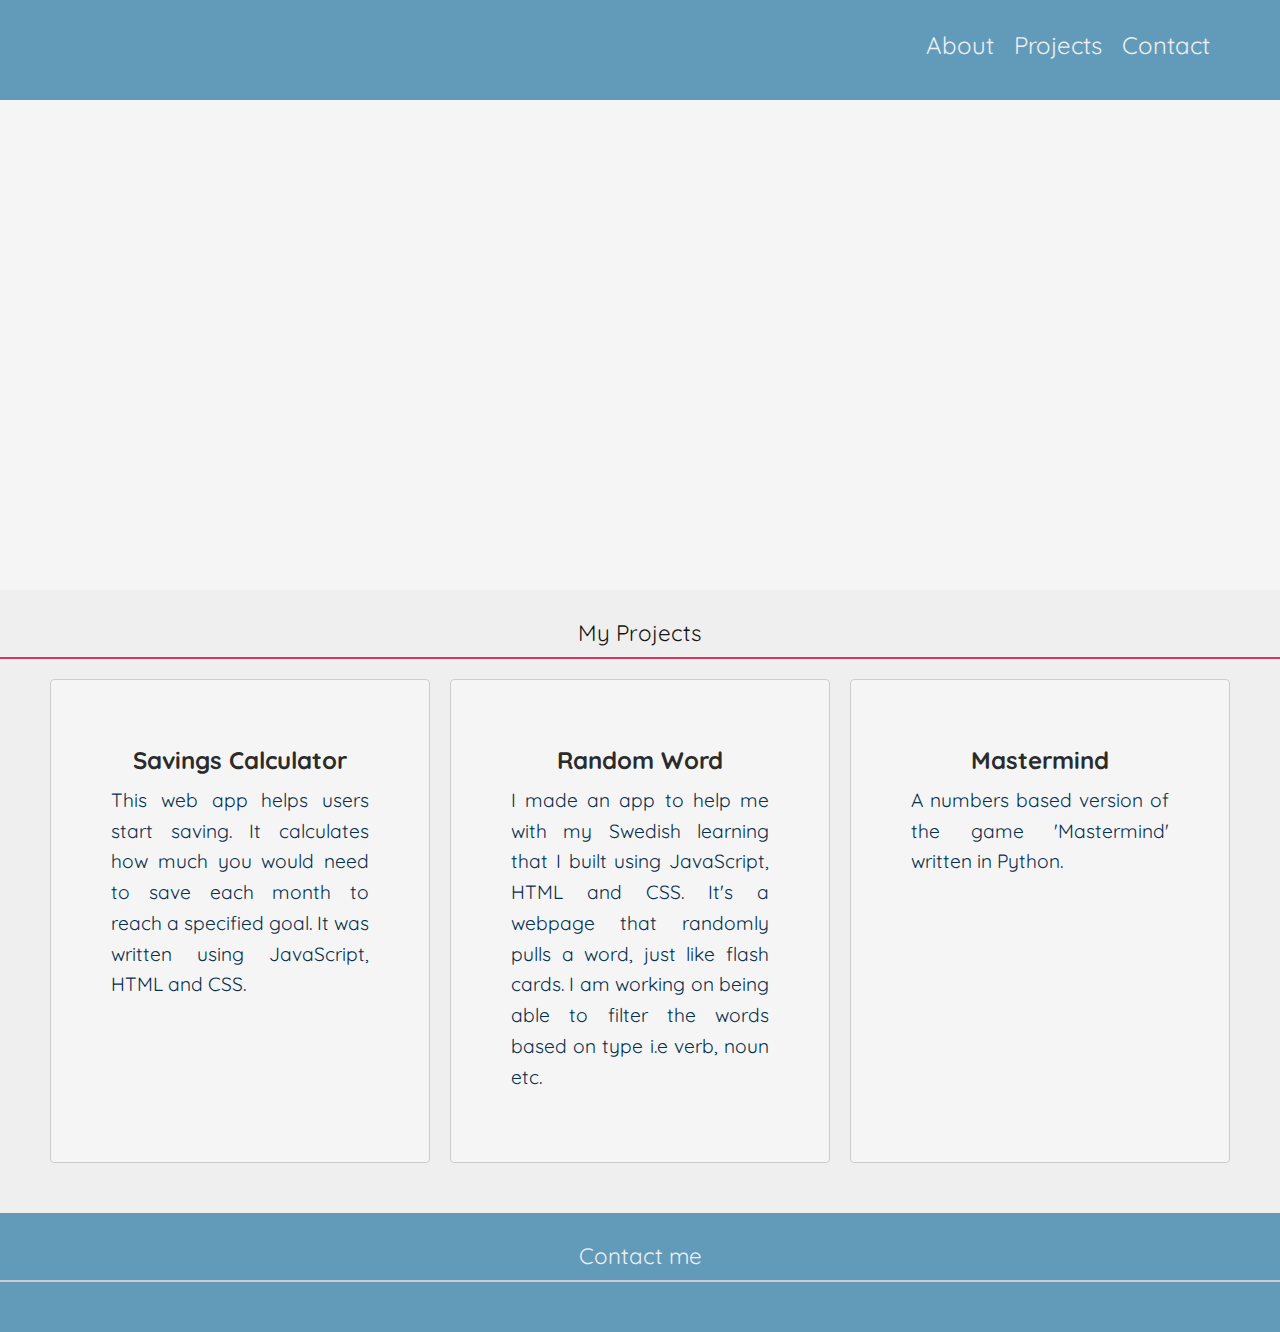
==== commit 48439342: "remove content" ====
--- a/index.html
+++ b/index.html
@@ -1 +1,135 @@
-<!doctype html><html lang="en"><head><meta charset="utf-8"/><link rel="icon" href="/favicon.ico"/><meta name="viewport" content="width=device-width,initial-scale=1"/><meta name="theme-color" content="#000000"/><meta name="description" content="Web site created using create-react-app"/><link rel="apple-touch-icon" href="/logo192.png"/><link rel="manifest" href="/manifest.json"/><title>React App</title><link href="/static/css/main.d1b05096.chunk.css" rel="stylesheet"></head><body><noscript>You need to enable JavaScript to run this app.</noscript><div id="root"></div><script>!function(e){function t(t){for(var n,i,l=t[0],f=t[1],a=t[2],c=0,s=[];c<l.length;c++)i=l[c],Object.prototype.hasOwnProperty.call(o,i)&&o[i]&&s.push(o[i][0]),o[i]=0;for(n in f)Object.prototype.hasOwnProperty.call(f,n)&&(e[n]=f[n]);for(p&&p(t);s.length;)s.shift()();return u.push.apply(u,a||[]),r()}function r(){for(var e,t=0;t<u.length;t++){for(var r=u[t],n=!0,l=1;l<r.length;l++){var f=r[l];0!==o[f]&&(n=!1)}n&&(u.splice(t--,1),e=i(i.s=r[0]))}return e}var n={},o={1:0},u=[];function i(t){if(n[t])return n[t].exports;var r=n[t]={i:t,l:!1,exports:{}};return e[t].call(r.exports,r,r.exports,i),r.l=!0,r.exports}i.m=e,i.c=n,i.d=function(e,t,r){i.o(e,t)||Object.defineProperty(e,t,{enumerable:!0,get:r})},i.r=function(e){"undefined"!=typeof Symbol&&Symbol.toStringTag&&Object.defineProperty(e,Symbol.toStringTag,{value:"Module"}),Object.defineProperty(e,"__esModule",{value:!0})},i.t=function(e,t){if(1&t&&(e=i(e)),8&t)return e;if(4&t&&"object"==typeof e&&e&&e.__esModule)return e;var r=Object.create(null);if(i.r(r),Object.defineProperty(r,"default",{enumerable:!0,value:e}),2&t&&"string"!=typeof e)for(var n in e)i.d(r,n,function(t){return e[t]}.bind(null,n));return r},i.n=function(e){var t=e&&e.__esModule?function(){return e.default}:function(){return e};return i.d(t,"a",t),t},i.o=function(e,t){return Object.prototype.hasOwnProperty.call(e,t)},i.p="/";var l=this["webpackJsonpmy-site"]=this["webpackJsonpmy-site"]||[],f=l.push.bind(l);l.push=t,l=l.slice();for(var a=0;a<l.length;a++)t(l[a]);var p=f;r()}([])</script><script src="/static/js/2.b0a097a4.chunk.js"></script><script src="/static/js/main.a12a3570.chunk.js"></script></body></html>+<!DOCTYPE html>
+<html>
+<head>
+    <meta charset="UTF-8" />
+    <meta name="viewport" content="width=device-width, initial-scale=1">
+    <title>Florence Afolabi</title>
+    <link rel="stylesheet" type="text/css" href="style.css" />
+    <link rel="shortcut icon" type="image/png" href="icon.png" />
+    <link rel="stylesheet" href="https://use.fontawesome.com/releases/v5.0.12/css/all.css" integrity="sha384-G0fIWCsCzJIMAVNQPfjH08cyYaUtMwjJwqiRKxxE/rx96Uroj1BtIQ6MLJuheaO9" crossorigin="anonymous">
+</head>
+<body>
+<!-- Header starts -->
+    <header>
+        <div class="header-wrapper">
+            <div class="logo"></div>
+            <nav>
+                <a href="#" class="menu-icon"></a>
+                <ul>
+                    <li><a href="#about" class="nav-link">About</a></li>
+                    <li><a href="#projects" class="nav-link">Projects</a></li>
+                    <!-- <li><a href="https://florenceafo.github.io/Florence%20Afolabi.pdf" class="nav-link" target="_blank">CV</a></li> -->
+                    <li><a href="#contact" class="nav-link">Contact</a></li>
+                </ul>
+            </nav>
+        </div>
+    </header>
+<!-- Header ends -->
+
+<!-- Banner starts -->
+    <section class="banner">
+        <div class="banner-wrapper">
+            <!-- <h1>Hi, I'm Florence</h1>
+            <h2>Welcome to my site</h2> -->
+        </div>
+    </section>
+<!-- Banner ends -->
+
+<!-- About me starts -->
+<!-- <section class="about-wrapper">
+    <h3 id="about">About Me</h3>
+    <div class="about-container">
+        <section class="about-text">
+            <img class="me-image responsive"src="me.jpg" />
+            <p>I am an <span>accountant</span> experienced in <span>data analysis</span>. In my spare time I enjoy making useful <span>web apps</span>, coding small <span>games</span> and studying the theory of <span>computer</span> <span>science</span>. I recently moved to <span>Gothenburg</span> from London and am quickly getting to grips with the Swedish language.</p>
+            <p>Professionally, I have over three years of experience in <span>accountancy</span>, focusing on budgeting, forecasting, costing and reporting. Here is where I discovered <span>SQL</span> and naturally I progressed to <span>Python</span> and <span>JavaScript</span>.</p>
+            <p>Check out some of my favourite projects below! </p>
+        </section>
+    </div>
+</section> -->
+<!-- About me ends -->
+
+<!-- Projects starts -->
+<section class="projects-wrapper">
+    <h3 id="projects">My Projects</h3>
+    <div class="projects-all">
+        <div class="project">
+            <div>
+                <h4>Savings Calculator</h4>
+                <p class="project-text">This web app helps users start saving. It calculates how much you would need to save each month to reach a specified goal. It was written using <span>JavaScript, HTML and CSS.</span></p>
+            </div>
+            <div class="project-image-links">
+                <!-- <img src="screenshot-savings-calc.jpg"> -->
+                <!-- <div class="project-links">
+                    <a href="https://florenceafo.github.io/savings-calc/" class="live">website</a>
+                    <a href="https://github.com/florenceafo/savings-calc" class="code" target="_blank">code</a>
+                </div> -->
+            </div>
+        </div>
+        <div class="project">
+            <div>
+                <h4>Random Word</h4>
+                <p class="project-text">I made an app to help me with my Swedish learning that I built using JavaScript, HTML and CSS.
+                It's a webpage that randomly pulls a word, just like flash cards.
+                I am working on being able to filter the words based on type i.e verb, noun etc.</p>
+            </div>
+            <div class="project-image-links">
+                <!-- <img src="screenshot-random-word.jpg"> -->
+                <!-- <div class="project-links">
+                    <a href="https://florenceafo.github.io/random-word/" class="live">website</a>
+                    <a href="https://github.com/florenceafo/random-word" class="code" target="_blank">code</a>
+                </div> -->
+            </div>
+        </div>
+        <div class="project">
+            <div>
+                <h4>Mastermind</h4>
+                <p class="project-text">A numbers based version of the game 'Mastermind' written in <span>Python.</span></p>
+            </div>
+            <div class="project-image-links">
+                <!-- <img src="screenshot-random-word.jpg"> -->
+                <!-- <div class="project-links">
+                    <a href="https://github.com/florenceafo/Mastermind" class="code" target="_blank">code</a>
+                </div> -->
+            </div>
+        </div>
+    </div>
+</section>
+<!-- Projects ends -->
+
+<!-- Footer starts -->
+    <footer>
+        <h3 id="contact">Contact me</h3>
+        <div class="footer-left">
+            <!-- <p class="email"><a>florence.afolabi@gmail.com</a></p> -->
+        </div>
+        <div class="footer-right">
+            <!-- <ul class="view-more">
+                <li><a class="footer-link" href="https://florenceafo.github.io/Florence%20Afolabi.pdf" target="_blank">CV</a></li>
+                <li><a class="footer-link" href="https://github.com/florenceafo" target="_blank">Github</a></li>
+                <li><a class="footer-link" href="https://www.linkedin.com/in/florence-a/" target="_blank">LinkedIn</a></li>
+            </ul> -->
+        </div>
+    </footer>
+<!-- Footer ends -->
+
+<!-- Skill boxes starts -->
+    <!-- <section class="skills-quarter git">
+        <td><i class="fab fa-github"></i></td>
+        <p>GIT</p>
+    </section>
+    <section class="skills-quarter javascript">
+        <td><i class="fab fa-js-square"></i></td>
+        <p>JavaScript</p>
+    </section>
+    <section class="skills-quarter sql">
+        <td><i class="fas fa-database"></i></td>
+        <p>PostgreSQL</p>
+    </section>
+    <section class="skills-quarter java">
+        <td><i class="fab fa-java"></i></td>
+        <p>Java</p>
+    </section> -->
+<!-- Skill boxes ends -->
+</body>
+</html>
--- a/style.css
+++ b/style.css
@@ -0,0 +1,353 @@
+@import url('https://fonts.googleapis.com/css?family=Quicksand');
+
+* {
+    margin: 0;
+    padding: 0;
+    border: 0;
+}
+body {
+    background-color: #F5F5F5;
+    color: #efefef;
+    font-family: "Quicksand", sans-serif;
+    margin: 0;
+}
+h1, h2 {
+    text-align: center;
+	color: #2b2b2b;
+}
+h3 {
+    font-size: 140%;
+    font-weight: 400;
+    color: #141414;
+    line-height: 120%;
+    text-align: center;
+    padding: 30px 0 10px 0;
+    width: 100%;
+	border-bottom: 2px solid #d83465;
+}
+h4 {
+    font-size: 150%;
+    font-weight:700;
+    color: #2b2b2b;
+    text-align: center;
+    padding-top: 2%;
+}
+.skills-quarter p {
+    font-size: 160%;
+    font-weight: 400;
+    font-family: "Quicksand", sans-serif;
+    color: #f5f5f5;
+    line-height: 150%;
+    padding: 3%;
+    text-align: justify;
+}
+img {
+    max-width: 100%;
+    width: auto;
+    height: auto;
+	border-radius: 3%;
+    margin: 0 auto -3% auto;
+}
+header {
+    background-color: #629bba;
+    width: 100%;
+    height: 100px;
+}
+
+/* --------------------Start Header Style */
+.header-wrapper {
+    max-width: 1200px;
+    margin: 0 auto;
+}
+.logo {
+    margin: 20px;
+    float: left;
+    width: 100px;
+    height: 60px;
+    background: url(logo.png) no-repeat center;
+}
+/* --------------------End Header Style */
+
+/* --------------------Start Navigation Style */
+nav {
+    float: right;
+    padding: 20px 20px 0 0;
+}
+.menu-icon {
+    display: hidden;
+    width: 40px;
+    height: 40px;
+    background: url(menu-icon.png) center;
+}
+a:hover .menu-icon {
+    border-radius: 4px 4px 0 0;
+}
+ul {
+    list-style-type: none;
+}
+nav ul li {
+    font-size: 150%;
+    display: inline-block;
+    float: left;
+    padding: 10px;
+}
+nav ul li a {
+    color: #efefef;
+    text-decoration: none;
+}
+nav ul li a:hover {
+    color: #d83465;
+}
+/* --------------------End Navigation Style */
+
+/* --------------------Start Banner Style */
+.banner {
+    width: 100%;
+    background-color: #f5f5f5;
+}
+.banner-wrapper {
+    width: 50%;
+    max-width: 500px;
+    height: 50vh;
+    margin: 0 auto;
+    padding: 20px;
+    display: flex;
+    justify-content: center;
+    flex-direction: column;
+}
+/* --------------------End Banner Style */
+
+/* --------------------Start About Me Style */
+.about-wrapper {
+    padding-bottom: 40px;
+    background-color: #c3d3e0;
+}
+.about-container {
+    display: flex;
+    max-width: 900px;
+    margin: 0 auto;
+    padding-top: 20px;
+}
+.about-text p {
+    color: #062f4f;
+    padding-left: 8%;
+    padding-right: 8%;
+    padding-bottom: 10px;
+	line-height: 1.6;
+    font-size: 120%;
+    text-align: justify;
+}
+.about-text p span {
+    background-color: #b1c7d8;
+}
+.about-text {
+    float: left;
+}
+.about-text p {
+    padding: 10px;
+}
+.me-image {
+    float: left;
+    max-width: 260px;
+    min-width: 200px;
+    max-height: 330px;
+    width: 100%;
+    margin: 20px 20px 10px 20px;
+
+}
+
+
+/* --------------------End About Me Style */
+
+/* --------------------Start Skills Style */
+.skills-quarter {
+    width: 25%;
+    float: left;
+    text-align: center;
+}
+.git {
+    background-color: #bababa;
+}
+.javascript {
+    background-color: #cdcdcd;
+}
+.sql {
+    background-color: #bababa;
+}
+.java {
+    background-color: #cdcdcd;
+}
+.skills-quarter i {
+    color: #F0F0F0;
+    font-size: 250%;
+    padding: 5% 0 2% 0;
+}
+.skills-quarter p {
+    font-size: 120%;
+    font-weight: 400;
+    color: #efefef;
+    line-height: 120%;
+    text-align: center;
+    padding: 5% 0 5% 0;
+}
+/* --------------------End Skills Style */
+
+/* --------------------Start Portfolio Style */
+.projects-wrapper {
+    background-color: #efefef;
+    width: 100%;
+}
+.projects-all {
+    display: flex;
+    flex-flow: wrap;
+    flex-direction: row;
+    width: 100%;
+    max-width: 1200px;
+    margin: 0 auto;
+	padding-top: 10px;
+}
+.project {
+    flex: 1;
+    padding: 5%;
+    margin: 10px 10px 50px 10px;
+    border: 1px solid #ccc;
+    border-radius: 4px;
+    background-color: #f5f5f5;
+}
+.project-text {
+    line-height: 1.6;
+    font-size: 120%;
+    text-align: justify;
+	color: #062f4f;
+    padding: 10px 0 10px 0;
+}
+.project-image-links {
+    display: flex;
+    flex-direction: row;
+}
+.project-links {
+    text-align: left;
+    margin-left: 10px;
+    flex: 1;
+    display: flex;
+    flex-direction: column;
+}
+.project-links a {
+    font-size: 150%;
+    color: #6b7a8f;
+    text-decoration: underline;
+    text-decoration-color: #d83465;
+    text-align: center;
+    max-width: 120px;
+    margin: 0 auto;
+    padding: 8px 0 8px 0;
+}
+.project-links a:hover {
+    font-size: 150%;
+    color: #2b2b2b;
+    text-decoration: none;
+}
+.project-image-links img {
+    flex: 2;
+	margin: 0 2% 0 2%;
+}
+/* --------------------End Portfolio Style */
+
+/* --------------------Start Footer Style */
+footer {
+    background-color: #629bba;
+    display: flex;
+	flex-wrap: wrap;
+    max-width: 100%;
+	justify-content: center;
+}
+#contact {
+	color: #efefef;
+    max-width: 100%;
+    border-bottom: 2px solid #ccc;
+}
+.footer-left {
+    margin: 0 20px 10px 10px;
+    padding: 20px;
+}
+.footer-right {
+	margin: 0 10px 0 20px;
+    padding: 20px;
+}
+.footer-right, .footer-left {
+    display: flex;
+    justify-content: center;
+}
+ .email, .footer-link {
+	color: #efefef;
+}
+.footer-link {
+    text-decoration: underline;
+}
+.footer-link:hover {
+	color: #cdcdcd;
+	text-decoration: none;
+}
+.email, .footer-link {
+	margin: 0;
+	padding: 0;
+	font-size: 120%;
+}
+/* --------------------End Footer Style */
+
+/* --------------------Start Media Queries */
+@media screen and (max-width: 770px) {
+    h4 {
+        font-size: 150%;
+    }
+    .menu-icon {
+        display: inline-block;
+        background-size: 60px 60px;
+    }
+    nav ul, nav:active ul {
+        display: none;
+        z-index; 1000;
+        position: absolute;
+        background-color: #629bba;
+        right: 20px;
+        border: 2px solid #efefef;
+        border-radius: 4px 0 4px 4px;
+    }
+    nav:hover ul {
+        display: block;
+    }
+    .nav-link {
+        font-size: 70%;
+        padding-left: 1px;
+        padding-right: 1px;
+    }
+}
+@media only screen and (max-width: 500px) {
+    .about-text {
+        display: flex;
+        flex-direction: column;
+    }
+    .me-image {
+        width: 50%;
+        margin: 0 auto;
+    }
+    .skills-quarter p {
+        font-size: 80%;
+    }
+    .skills-quarter i {
+        font-size: 150%;
+    }
+}
+@media only screen and (max-width: 700px) {
+    .projects-all {
+        display: flex;
+        flex-direction: column;
+        width: 100%;
+    }
+}
+@media only screen and (max-width: 700px) {
+	footer {
+		flex-direction: column;
+	}
+}
+/* --------------------End Media Queries */
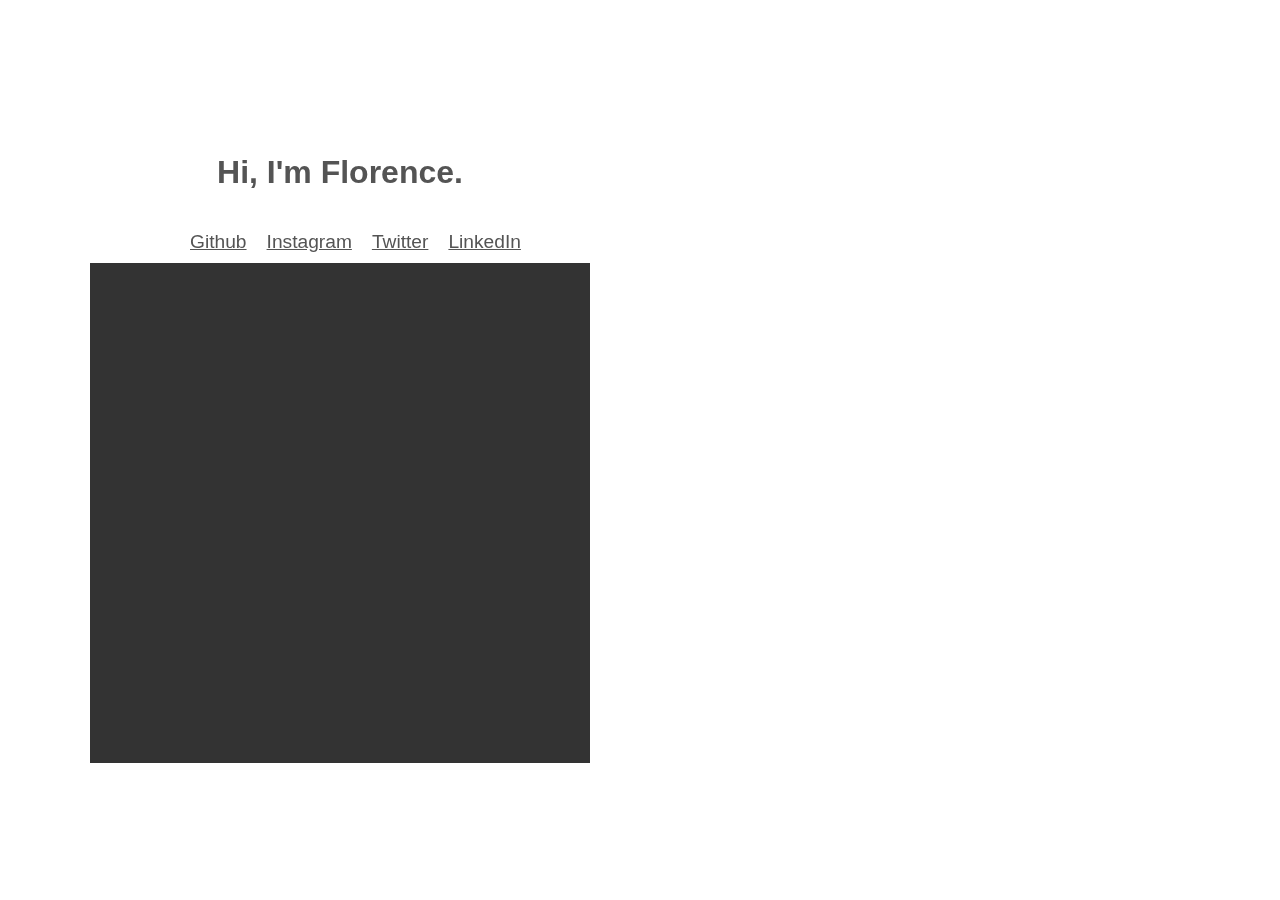
==== commit 462bb7e6: "Updates name" ====
--- a/index.html
+++ b/index.html
@@ -1,135 +1,76 @@
 <!DOCTYPE html>
 <html>
-<head>
+  <head>
     <meta charset="UTF-8" />
-    <meta name="viewport" content="width=device-width, initial-scale=1">
-    <title>Florence Afolabi</title>
+    <meta name="viewport" content="width=device-width, initial-scale=1" />
+    <title>Florence Franzén</title>
     <link rel="stylesheet" type="text/css" href="style.css" />
     <link rel="shortcut icon" type="image/png" href="icon.png" />
-    <link rel="stylesheet" href="https://use.fontawesome.com/releases/v5.0.12/css/all.css" integrity="sha384-G0fIWCsCzJIMAVNQPfjH08cyYaUtMwjJwqiRKxxE/rx96Uroj1BtIQ6MLJuheaO9" crossorigin="anonymous">
-</head>
-<body>
-<!-- Header starts -->
-    <header>
-        <div class="header-wrapper">
-            <div class="logo"></div>
-            <nav>
-                <a href="#" class="menu-icon"></a>
-                <ul>
-                    <li><a href="#about" class="nav-link">About</a></li>
-                    <li><a href="#projects" class="nav-link">Projects</a></li>
-                    <!-- <li><a href="https://florenceafo.github.io/Florence%20Afolabi.pdf" class="nav-link" target="_blank">CV</a></li> -->
-                    <li><a href="#contact" class="nav-link">Contact</a></li>
-                </ul>
-            </nav>
+  </head>
+  <body>
+    <section class="main">
+      <div class="text">
+        <div class="main-text">
+          <h1>Hi, I'm Florence.</h1>
+          <!-- <p>I study software engineering in Gothenburg, Sweden.</p> -->
         </div>
-    </header>
-<!-- Header ends -->
+        <!-- <div class="links">
+          <a
+            class="footer-link blog-link"
+            href="https://florencefranz.github.io/blog"
+          
+            >What I have been up to</a
+          >
+        </div> -->
+        <div class="links">
+          <a
+            class="footer-link"
+            href="https://github.com/florencefranz"
+            target="_blank"
+            >Github</a
+          >
 
-<!-- Banner starts -->
-    <section class="banner">
-        <div class="banner-wrapper">
-            <!-- <h1>Hi, I'm Florence</h1>
-            <h2>Welcome to my site</h2> -->
+          <a
+            class="footer-link"
+            href="https://www.instagram.com/floafo/"
+            target="_blank"
+            >Instagram</a
+          >
+
+          <a
+            class="footer-link"
+            href="https://twitter.com/flo_afo"
+            target="_blank"
+            >Twitter</a
+          >
+
+          <a
+            class="footer-link"
+            href="https://www.linkedin.com/in/florence-a/"
+            target="_blank"
+            >LinkedIn</a
+          >
+          <!-- <p class="snake-button" id="modalLink">?</p> -->
         </div>
+
+        <div id="myModal" class="modal">
+          <div class="modal-content">
+            <canvas
+              class="canvas"
+              id="gameCanvas"
+              width="500"
+              height="500"
+              style="background-color: rgba(0, 0, 0, 0.8);"
+            ></canvas>
+            <div class="score"></div>
+            <!-- <span class="close">&times;</span> -->
+          </div>
+        </div>
+      </div>
     </section>
-<!-- Banner ends -->
-
-<!-- About me starts -->
-<!-- <section class="about-wrapper">
-    <h3 id="about">About Me</h3>
-    <div class="about-container">
-        <section class="about-text">
-            <img class="me-image responsive"src="me.jpg" />
-            <p>I am an <span>accountant</span> experienced in <span>data analysis</span>. In my spare time I enjoy making useful <span>web apps</span>, coding small <span>games</span> and studying the theory of <span>computer</span> <span>science</span>. I recently moved to <span>Gothenburg</span> from London and am quickly getting to grips with the Swedish language.</p>
-            <p>Professionally, I have over three years of experience in <span>accountancy</span>, focusing on budgeting, forecasting, costing and reporting. Here is where I discovered <span>SQL</span> and naturally I progressed to <span>Python</span> and <span>JavaScript</span>.</p>
-            <p>Check out some of my favourite projects below! </p>
-        </section>
-    </div>
-</section> -->
-<!-- About me ends -->
-
-<!-- Projects starts -->
-<section class="projects-wrapper">
-    <h3 id="projects">My Projects</h3>
-    <div class="projects-all">
-        <div class="project">
-            <div>
-                <h4>Savings Calculator</h4>
-                <p class="project-text">This web app helps users start saving. It calculates how much you would need to save each month to reach a specified goal. It was written using <span>JavaScript, HTML and CSS.</span></p>
-            </div>
-            <div class="project-image-links">
-                <!-- <img src="screenshot-savings-calc.jpg"> -->
-                <!-- <div class="project-links">
-                    <a href="https://florenceafo.github.io/savings-calc/" class="live">website</a>
-                    <a href="https://github.com/florenceafo/savings-calc" class="code" target="_blank">code</a>
-                </div> -->
-            </div>
-        </div>
-        <div class="project">
-            <div>
-                <h4>Random Word</h4>
-                <p class="project-text">I made an app to help me with my Swedish learning that I built using JavaScript, HTML and CSS.
-                It's a webpage that randomly pulls a word, just like flash cards.
-                I am working on being able to filter the words based on type i.e verb, noun etc.</p>
-            </div>
-            <div class="project-image-links">
-                <!-- <img src="screenshot-random-word.jpg"> -->
-                <!-- <div class="project-links">
-                    <a href="https://florenceafo.github.io/random-word/" class="live">website</a>
-                    <a href="https://github.com/florenceafo/random-word" class="code" target="_blank">code</a>
-                </div> -->
-            </div>
-        </div>
-        <div class="project">
-            <div>
-                <h4>Mastermind</h4>
-                <p class="project-text">A numbers based version of the game 'Mastermind' written in <span>Python.</span></p>
-            </div>
-            <div class="project-image-links">
-                <!-- <img src="screenshot-random-word.jpg"> -->
-                <!-- <div class="project-links">
-                    <a href="https://github.com/florenceafo/Mastermind" class="code" target="_blank">code</a>
-                </div> -->
-            </div>
-        </div>
-    </div>
-</section>
-<!-- Projects ends -->
-
-<!-- Footer starts -->
-    <footer>
-        <h3 id="contact">Contact me</h3>
-        <div class="footer-left">
-            <!-- <p class="email"><a>florence.afolabi@gmail.com</a></p> -->
-        </div>
-        <div class="footer-right">
-            <!-- <ul class="view-more">
-                <li><a class="footer-link" href="https://florenceafo.github.io/Florence%20Afolabi.pdf" target="_blank">CV</a></li>
-                <li><a class="footer-link" href="https://github.com/florenceafo" target="_blank">Github</a></li>
-                <li><a class="footer-link" href="https://www.linkedin.com/in/florence-a/" target="_blank">LinkedIn</a></li>
-            </ul> -->
-        </div>
-    </footer>
-<!-- Footer ends -->
-
-<!-- Skill boxes starts -->
-    <!-- <section class="skills-quarter git">
-        <td><i class="fab fa-github"></i></td>
-        <p>GIT</p>
-    </section>
-    <section class="skills-quarter javascript">
-        <td><i class="fab fa-js-square"></i></td>
-        <p>JavaScript</p>
-    </section>
-    <section class="skills-quarter sql">
-        <td><i class="fas fa-database"></i></td>
-        <p>PostgreSQL</p>
-    </section>
-    <section class="skills-quarter java">
-        <td><i class="fab fa-java"></i></td>
-        <p>Java</p>
-    </section> -->
-<!-- Skill boxes ends -->
-</body>
+    <script type="text/javascript" src="script.js"></script>
+    <script type="text/javascript" src="fruit.js"></script>
+    <script type="text/javascript" src="snake.js"></script>
+    <script type="text/javascript" src="game.js"></script>
+  </body>
 </html>
--- a/style.css
+++ b/style.css
@@ -1,353 +1,406 @@
 @import url('https://fonts.googleapis.com/css?family=Quicksand');
 
 * {
-    margin: 0;
-    padding: 0;
-    border: 0;
-}
-body {
+  margin: 0;
+  padding: 0;
+  border: 0;
+}
+html {
+  background: url('./background.png') no-repeat center center fixed;
+  -webkit-background-size: cover;
+  -moz-background-size: cover;
+  -o-background-size: cover;
+  background-size: cover;
+  z-index: -1;
+  font-family: 'Raleway', sans-serif;
+}
+
+.text {
+  display: flex;
+  justify-content: center;
+  flex-direction: column;
+  align-items: center;
+  z-index: 0;
+  position: fixed;
+  color: #545454;
+  height: 100%;
+  width: 50%;
+  padding-left: 20px;
+  padding-top: 10px;
+}
+
+.links {
+  display: flex;
+  flex-direction: row;
+  width: 50%;
+  justify-content: space-around;
+}
+.links a {
+  /* text-decoration: underline; */
+  color: #545454;
+  margin-top: 30px;
+  padding: 10px;
+}
+.footer-link:hover {
+  color: #545454;
+  text-decoration: none;
+}
+
+/* body {
     background-color: #F5F5F5;
     color: #efefef;
     font-family: "Quicksand", sans-serif;
     margin: 0;
-}
-h1, h2 {
+    
+} */
+/* h1, h2, p {
     text-align: center;
-	color: #2b2b2b;
-}
+  color: #545454;
+  z-index: 0;
+  position: absolute;
+  top: 50%;
+  left: 50%;
+  transform: translate(-50%, -50%);
+} */
 h3 {
-    font-size: 140%;
-    font-weight: 400;
-    color: #141414;
-    line-height: 120%;
-    text-align: center;
-    padding: 30px 0 10px 0;
-    width: 100%;
-	border-bottom: 2px solid #d83465;
+  font-size: 140%;
+  font-weight: 400;
+  color: #141414;
+  line-height: 120%;
+  text-align: center;
+  padding: 30px 0 10px 0;
+  width: 100%;
+  border-bottom: 2px solid #d83465;
 }
 h4 {
-    font-size: 150%;
-    font-weight:700;
-    color: #2b2b2b;
-    text-align: center;
-    padding-top: 2%;
+  font-size: 150%;
+  font-weight: 700;
+  color: #2b2b2b;
+  text-align: center;
+  padding-top: 2%;
 }
 .skills-quarter p {
-    font-size: 160%;
-    font-weight: 400;
-    font-family: "Quicksand", sans-serif;
-    color: #f5f5f5;
-    line-height: 150%;
-    padding: 3%;
-    text-align: justify;
+  font-size: 160%;
+  font-weight: 400;
+  font-family: 'Quicksand', sans-serif;
+  color: #f5f5f5;
+  line-height: 150%;
+  padding: 3%;
+  text-align: justify;
 }
 img {
-    max-width: 100%;
-    width: auto;
-    height: auto;
-	border-radius: 3%;
-    margin: 0 auto -3% auto;
+  max-width: 100%;
+  width: auto;
+  height: auto;
+  /* border-radius: 3%; */
+  margin: 0 auto -3% auto;
 }
 header {
-    background-color: #629bba;
-    width: 100%;
-    height: 100px;
+  background-color: #629bba;
+  width: 100%;
+  height: 100px;
+}
+
+.design-image {
+  height: 100%;
 }
 
 /* --------------------Start Header Style */
 .header-wrapper {
-    max-width: 1200px;
-    margin: 0 auto;
+  max-width: 1200px;
+  margin: 0 auto;
 }
 .logo {
-    margin: 20px;
-    float: left;
-    width: 100px;
-    height: 60px;
-    background: url(logo.png) no-repeat center;
+  margin: 20px;
+  float: left;
+  width: 100px;
+  height: 60px;
+  background: url(logo.png) no-repeat center;
 }
 /* --------------------End Header Style */
 
 /* --------------------Start Navigation Style */
 nav {
-    float: right;
-    padding: 20px 20px 0 0;
+  float: right;
+  padding: 20px 20px 0 0;
 }
 .menu-icon {
-    display: hidden;
-    width: 40px;
-    height: 40px;
-    background: url(menu-icon.png) center;
+  display: hidden;
+  width: 40px;
+  height: 40px;
+  background: url(menu-icon.png) center;
 }
 a:hover .menu-icon {
-    border-radius: 4px 4px 0 0;
+  border-radius: 4px 4px 0 0;
 }
 ul {
-    list-style-type: none;
+  list-style-type: none;
 }
 nav ul li {
-    font-size: 150%;
-    display: inline-block;
-    float: left;
-    padding: 10px;
+  font-size: 150%;
+  display: inline-block;
+  float: left;
+  padding: 10px;
 }
 nav ul li a {
-    color: #efefef;
-    text-decoration: none;
+  /* color: #efefef;
+    text-decoration: none; */
 }
 nav ul li a:hover {
-    color: #d83465;
+  color: #d83465;
 }
 /* --------------------End Navigation Style */
 
 /* --------------------Start Banner Style */
 .banner {
-    width: 100%;
-    background-color: #f5f5f5;
+  width: 100%;
+  background-color: #f5f5f5;
 }
 .banner-wrapper {
-    width: 50%;
-    max-width: 500px;
-    height: 50vh;
-    margin: 0 auto;
-    padding: 20px;
-    display: flex;
-    justify-content: center;
-    flex-direction: column;
+  width: 50%;
+  max-width: 500px;
+  height: 50vh;
+  margin: 0 auto;
+  padding: 20px;
+  display: flex;
+  justify-content: center;
+  flex-direction: column;
 }
 /* --------------------End Banner Style */
 
 /* --------------------Start About Me Style */
 .about-wrapper {
-    padding-bottom: 40px;
-    background-color: #c3d3e0;
+  padding-bottom: 40px;
+  background-color: #c3d3e0;
 }
 .about-container {
-    display: flex;
-    max-width: 900px;
-    margin: 0 auto;
-    padding-top: 20px;
+  display: flex;
+  max-width: 900px;
+  margin: 0 auto;
+  padding-top: 20px;
 }
 .about-text p {
-    color: #062f4f;
-    padding-left: 8%;
-    padding-right: 8%;
-    padding-bottom: 10px;
-	line-height: 1.6;
-    font-size: 120%;
-    text-align: justify;
+  color: #062f4f;
+  padding-left: 8%;
+  padding-right: 8%;
+  padding-bottom: 10px;
+  line-height: 1.6;
+  font-size: 120%;
+  text-align: justify;
 }
 .about-text p span {
-    background-color: #b1c7d8;
+  background-color: #b1c7d8;
 }
 .about-text {
-    float: left;
+  float: left;
 }
 .about-text p {
-    padding: 10px;
+  padding: 10px;
 }
 .me-image {
-    float: left;
-    max-width: 260px;
-    min-width: 200px;
-    max-height: 330px;
-    width: 100%;
-    margin: 20px 20px 10px 20px;
-
-}
-
+  float: left;
+  max-width: 260px;
+  min-width: 200px;
+  max-height: 330px;
+  width: 100%;
+  margin: 20px 20px 10px 20px;
+}
 
 /* --------------------End About Me Style */
 
 /* --------------------Start Skills Style */
 .skills-quarter {
-    width: 25%;
-    float: left;
-    text-align: center;
+  width: 25%;
+  float: left;
+  text-align: center;
 }
 .git {
-    background-color: #bababa;
+  background-color: #bababa;
 }
 .javascript {
-    background-color: #cdcdcd;
+  background-color: #cdcdcd;
 }
 .sql {
-    background-color: #bababa;
+  background-color: #bababa;
 }
 .java {
-    background-color: #cdcdcd;
+  background-color: #cdcdcd;
 }
 .skills-quarter i {
-    color: #F0F0F0;
-    font-size: 250%;
-    padding: 5% 0 2% 0;
+  color: #f0f0f0;
+  font-size: 250%;
+  padding: 5% 0 2% 0;
 }
 .skills-quarter p {
-    font-size: 120%;
-    font-weight: 400;
-    color: #efefef;
-    line-height: 120%;
-    text-align: center;
-    padding: 5% 0 5% 0;
+  font-size: 120%;
+  font-weight: 400;
+  color: #efefef;
+  line-height: 120%;
+  text-align: center;
+  padding: 5% 0 5% 0;
 }
 /* --------------------End Skills Style */
 
 /* --------------------Start Portfolio Style */
 .projects-wrapper {
-    background-color: #efefef;
-    width: 100%;
+  background-color: #efefef;
+  width: 100%;
 }
 .projects-all {
-    display: flex;
-    flex-flow: wrap;
-    flex-direction: row;
-    width: 100%;
-    max-width: 1200px;
-    margin: 0 auto;
-	padding-top: 10px;
+  display: flex;
+  flex-flow: wrap;
+  flex-direction: row;
+  width: 100%;
+  max-width: 1200px;
+  margin: 0 auto;
+  padding-top: 10px;
 }
 .project {
-    flex: 1;
-    padding: 5%;
-    margin: 10px 10px 50px 10px;
-    border: 1px solid #ccc;
-    border-radius: 4px;
-    background-color: #f5f5f5;
+  flex: 1;
+  padding: 5%;
+  margin: 10px 10px 50px 10px;
+  border: 1px solid #ccc;
+  border-radius: 4px;
+  background-color: #f5f5f5;
 }
 .project-text {
-    line-height: 1.6;
-    font-size: 120%;
-    text-align: justify;
-	color: #062f4f;
-    padding: 10px 0 10px 0;
+  line-height: 1.6;
+  font-size: 120%;
+  text-align: justify;
+  color: #062f4f;
+  padding: 10px 0 10px 0;
 }
 .project-image-links {
-    display: flex;
-    flex-direction: row;
+  display: flex;
+  flex-direction: row;
 }
 .project-links {
-    text-align: left;
-    margin-left: 10px;
-    flex: 1;
-    display: flex;
-    flex-direction: column;
+  text-align: left;
+  margin-left: 10px;
+  flex: 1;
+  display: flex;
+  flex-direction: column;
 }
 .project-links a {
-    font-size: 150%;
-    color: #6b7a8f;
-    text-decoration: underline;
-    text-decoration-color: #d83465;
-    text-align: center;
-    max-width: 120px;
-    margin: 0 auto;
-    padding: 8px 0 8px 0;
+  font-size: 150%;
+  color: #6b7a8f;
+  text-decoration: underline;
+  text-decoration-color: #d83465;
+  text-align: center;
+  max-width: 120px;
+  margin: 0 auto;
+  padding: 8px 0 8px 0;
 }
 .project-links a:hover {
-    font-size: 150%;
-    color: #2b2b2b;
-    text-decoration: none;
+  font-size: 150%;
+  color: #2b2b2b;
+  text-decoration: none;
 }
 .project-image-links img {
-    flex: 2;
-	margin: 0 2% 0 2%;
+  flex: 2;
+  margin: 0 2% 0 2%;
 }
 /* --------------------End Portfolio Style */
 
 /* --------------------Start Footer Style */
 footer {
-    background-color: #629bba;
-    display: flex;
-	flex-wrap: wrap;
-    max-width: 100%;
-	justify-content: center;
+  background-color: #629bba;
+  display: flex;
+  flex-wrap: wrap;
+  max-width: 100%;
+  justify-content: center;
 }
 #contact {
-	color: #efefef;
-    max-width: 100%;
-    border-bottom: 2px solid #ccc;
+  color: #efefef;
+  max-width: 100%;
+  border-bottom: 2px solid #ccc;
 }
 .footer-left {
-    margin: 0 20px 10px 10px;
-    padding: 20px;
+  margin: 0 20px 10px 10px;
+  padding: 20px;
 }
 .footer-right {
-	margin: 0 10px 0 20px;
-    padding: 20px;
-}
-.footer-right, .footer-left {
-    display: flex;
-    justify-content: center;
-}
- .email, .footer-link {
-	color: #efefef;
-}
+  margin: 0 10px 0 20px;
+  padding: 20px;
+}
+.footer-right,
+.footer-left {
+  display: flex;
+  justify-content: center;
+}
+.email,
 .footer-link {
+  /* color: #efefef; */
+}
+/* .footer-link {
     text-decoration: underline;
 }
 .footer-link:hover {
 	color: #cdcdcd;
 	text-decoration: none;
-}
-.email, .footer-link {
-	margin: 0;
-	padding: 0;
-	font-size: 120%;
+} */
+.email,
+.footer-link {
+  margin: 0;
+  padding: 0;
+  font-size: 120%;
 }
 /* --------------------End Footer Style */
 
 /* --------------------Start Media Queries */
 @media screen and (max-width: 770px) {
-    h4 {
-        font-size: 150%;
-    }
-    .menu-icon {
-        display: inline-block;
-        background-size: 60px 60px;
-    }
-    nav ul, nav:active ul {
-        display: none;
-        z-index; 1000;
-        position: absolute;
-        background-color: #629bba;
-        right: 20px;
-        border: 2px solid #efefef;
-        border-radius: 4px 0 4px 4px;
-    }
-    nav:hover ul {
-        display: block;
-    }
-    .nav-link {
-        font-size: 70%;
-        padding-left: 1px;
-        padding-right: 1px;
-    }
+  h4 {
+    font-size: 150%;
+  }
+  .menu-icon {
+    display: inline-block;
+    background-size: 60px 60px;
+  }
+  nav ul,
+  nav:active ul {
+    display: none;
+    z-index: 1000;
+    position: absolute;
+    background-color: #629bba;
+    right: 20px;
+    border: 2px solid #efefef;
+    border-radius: 4px 0 4px 4px;
+  }
+  nav:hover ul {
+    display: block;
+  }
+  .nav-link {
+    font-size: 70%;
+    padding-left: 1px;
+    padding-right: 1px;
+  }
 }
 @media only screen and (max-width: 500px) {
-    .about-text {
-        display: flex;
-        flex-direction: column;
-    }
-    .me-image {
-        width: 50%;
-        margin: 0 auto;
-    }
-    .skills-quarter p {
-        font-size: 80%;
-    }
-    .skills-quarter i {
-        font-size: 150%;
-    }
+  .about-text {
+    display: flex;
+    flex-direction: column;
+  }
+  .me-image {
+    width: 50%;
+    margin: 0 auto;
+  }
+  .skills-quarter p {
+    font-size: 80%;
+  }
+  .skills-quarter i {
+    font-size: 150%;
+  }
 }
 @media only screen and (max-width: 700px) {
-    .projects-all {
-        display: flex;
-        flex-direction: column;
-        width: 100%;
-    }
+  .projects-all {
+    display: flex;
+    flex-direction: column;
+    width: 100%;
+  }
 }
 @media only screen and (max-width: 700px) {
-	footer {
-		flex-direction: column;
-	}
+  footer {
+    flex-direction: column;
+  }
 }
 /* --------------------End Media Queries */
